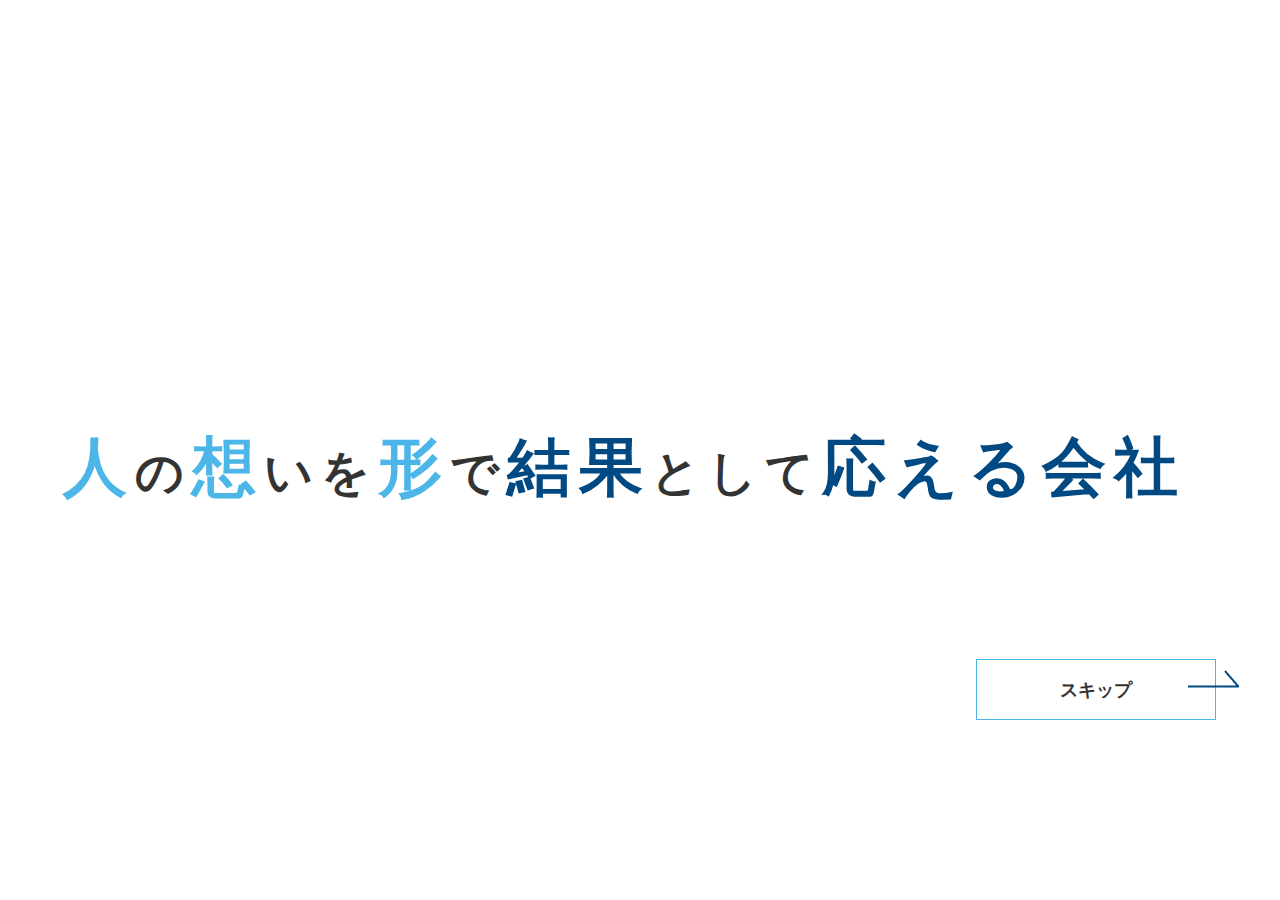
==== index.html @ 264db28e "先方修正要望分" ====
<!DOCTYPE html>
<html lang="ja">
<head>
    <meta charset="UTF-8">
    <meta name="viewport" content="width=device-width, initial-scale=1.0">
    <title>TOP</title>
    <!-- 共通css -->
    <link rel="stylesheet" href="/assets/css/common.css">
    <!-- 共通css / -->
    <!-- 固有css -->
    <link rel="stylesheet" href="/assets/css/index.css">
    <link rel="stylesheet" href="/assets/css/cutin.css">
    <!-- 固有css/ -->
    <!-- SVGファビコン -->
    <link rel="icon" href="/assets/img/common/logo.svg" type="image/svg+xml">
</head>
<body>
    <!-- cutin -->
    <div class="l-cutin">
        <video id="cutin" autoplay muted playsinline>
            <source src="/assets/video/cutin.mp4" type="video/mp4">
        </video>

        <div id="center-message">
            <span class="skyblue">人</span>の<span class="skyblue">想</span>いを<span class="skyblue">形</span>で<span class="blue">結果</span>として<span class="blue">応える会社</span>
        </div>
        <button id="skip-button" class="skip-button c-btn">スキップ</button>
    </div>

    <!-- header -->
    <header class="l-header">
        <div class="l-header__container">
            <a href="" class="logo">
                <i>
                    <img src="/assets/img/common/logo.svg" alt="">
                </i>
                <div class="text">
                    <div class="title">株式会社池田総合設備</div>
                    <div class="copy">人の想いを形で結果として応える会社</div>
                </div>
            </a>
            <nav class="l-header__nav">
                <ul class="l-header__menu">
                    <li claiss="l-header__list"><a href="/index.html" class="is-current">TOP</a></li>
                    <li claiss="l-header__list"><a href="/about.html">会社概要</a></li>
                    <li claiss="l-header__list"><a href="/archive.html">施工実績 / 物件案内</a></li>
                    <li claiss="l-header__list"><a href="/price.html">料金案内</a></li>
                    <li claiss="l-header__list"><a href="/business.html">事業内容</a></li>
                    <li claiss="l-header__list"><a href="/recruitment.html">採用情報</a></li>
                    <li claiss="l-header__list"><a href="/contact.html">お問い合わせ</a></li>
                </ul>
                <div class="l-header__sns">
                    <a href="">
                        <img src="/assets/img/common/LINE.png" alt="">
                    </a>
                    <a href="">
                        <img src="/assets/img/common/Instagram.png" alt="">
                    </a>
                    <a href="">
                        <img src="/assets/img/common/TikTok.png" alt="">
                    </a>
                </div>
            </nav>
        </div>
    </header>
    <!-- header / -->

    <!-- main内 各ページ固有ソース -->
    <main class="l-main" id="top">

        <!-- mv -->
        <section class="p-mv p-mv--top">
            <img class="p-mv__main" src="/assets/img/common/mv_top.png" alt="">
            <img class="p-mv__mark rellax" src="/assets/img/common/MARK2.png" alt="">

            <img class="p-mv__lines rellax-2" src="/assets/img/common/lines.png" alt="">
            <h1 class="p-mv__title">
                <span class="core">水</span>・<span class="core">空気</span>・<span class="core">住む</span>の<span class="kanji">未来</span>を<span class="kanji">創</span>る。<br>
                <span class="professional">プロフェッショナル</span>の<span class="kanji">力</span>で、<span class="kanji">社会</span>に<span class="kanji">貢献</span>を。
            </h1>
            
        </section>
        <!-- mv / -->

        <!--index -->
            <!--about -->
            <section class="about" id="about">
                <div class="c-inner about__inner">
                    <div class="p-index__about-title">
                        <div class="c-title">
                            <span class="c-slash"></span>
                            <div class="ja">会社概要</div>
                            <div class="en">About</div>
                        </div>
                    </div>
                    <div class="p-index__about-catch">
                        水・空気・住む
                    </div>
                    <div class="p-index__about-desc">
                        <p>
                            人が生きて行くうえで必要不可欠なライフラインとなる
                            「水・空気・住む」これらを、付加価値の高いサービスで
                            提供しプロフェッショナルの集団として
                            輝かしい未来を創造して社会貢献に務めます。
                        </p>
                    </div>
                    <img class="index__about-img" src="assets/img/top/top_about_img.jpeg" alt="">
                    <div class="p-index__about-btn">
                        <a href="/about.html" class="c-btn irenovation__btn">会社概要へ<span class="c-arrow"></span></a>
                    </div>
                </div>
            </section>

            <!--business -->
            <section class="business" id="business">
                <div class="c-inner business__inner">
                    <div class="business__container">
                        <div class="p-index__business-imgs">
                            <div class="block__title">機械設備工事部</div>
                            <div class="block__blue"></div>
                            <div class="block__skyblue"></div>
                            <img class="index__about-img index__about-img--construction" src="assets/img/common/business_construction.jpeg" alt="">
                            <img class="business__mark business__mark--left" src="assets/img/top/top_mark.png" alt="">

                            <div class="block__title block__title--property">不動産</div>
                            <div class="block__blue block__blue--property"></div>
                            <div class="block__skyblue block__skyblue--property"></div>
                            <img class="index__about-img index__about-img--property" src="assets/img/common/business_property.jpeg" alt="">
                            <img class="business__mark business__mark--center" src="assets/img/top/top_mark.png" alt="">

                            <div class="block__title block__title--renovation">リフォーム・リノベ工事</div>
                            <div class="block__blue block__blue--renovation"></div>
                            <div class="block__skyblue block__skyblue--renovation"></div>
                            <img class="index__about-img index__about-img--renovation" src="assets/img/common/business_renovation.jpeg" alt="">
                            <img class="business__mark business__mark--right" src="assets/img/top/top_mark.png" alt="">

                            <div class="index__about-message">一括管理体制</div>
                        </div>
                        <div class="p-index__business-content">
                            <div class="p-index__business-title">
                                <div class="c-title">
                                    <span class="c-slash"></span>
                                    <div class="ja">事業内容</div>
                                    <div class="en">Business</div>
                                </div>
                            </div>
                            <div class="p-index__business-desc">
                                <p>
                                    私たちは機械設備、住宅設備、リノベーション、不動産の専門家として、快適で持続可能なライフラインと生まれ変わる空間を提供しています。
                                    お客様のライフスタイルやニーズに応じた最適な空間を提案し、質の高いサービスを通じて、安心と満足をお届けします。
                                    発想と思考の多様性を活かして、価値を最大限に引き出し、社会に貢献することを使命とし、未来を共に築いていきます。
                                    あなたの理想を実現するために、私たちにお任せください。
                                </p>
                            </div>
                            <div class="p-index__business-btn">
                                <a href="/business.html" class="c-btn">事業内容へ<span class="c-arrow"></span></a>
                            </div>
                        </div>
                    </div>
                </div>
                <img class="mark-text" src="/assets/img/top/business.svg" alt="">
            </section>

            <!--achivements -->
            <section class="achivements" id="achivements">
                <div class="c-inner achivements__inner">
                        <div class="p-index__achivements-title">
                            <div class="c-title">
                                <span class="c-slash"></span>
                                <div class="ja">施工実績</div>
                                <div class="en">Achivements</div>
                            </div>
                        </div>

                        <div class="p-index__achivements-catch">
                            これまで入札物件から民間企業または物件のオーナー様、個人宅など幅広いお客様や元請企業様にご依頼をいただき、安心・安全・丁寧な施工で取り組み実績を積んできました。
                        </div>

                        <div class="p-index__achivements-list">
                            <div class="p-index__achivements-list-right">
                                <div class="p-index__achivements-category">機械設備工事</div>
                                <div class="p-index__achivements-desc">
                                    <p>
                                        当社の設備工事は、住宅やマンション、商業施設などに欠かせない水道、空調、換気、防災設備の工事を設計〜申請、施工までを一括管理で行い、確かな技術でご提供することをお約束します。
                                    </p>
                                </div>
                                <div class="p-index__achivements-btn">
                                    <a href="/archive.html" class="c-btn">実績一覧へ<span class="c-arrow"></span></a>
                                </div>
                            </div>
                            <div class="p-index__achivements-list-left">
                                <div class="block__skyblue"></div>
                                <div class="block__blue"></div>
                                <img class="index__achivements-img index__achivements-img--1" src="assets/img/top/top-achivements-construction-01.jpg" alt="">
                                <!-- <img class="index__achivements-img index__achivements-img--2" src="assets/img/common/toilet.jpg" alt=""> -->
                                <img class="index__achivements-img index__achivements-img--3" src="assets/img/top/top-achivements-construction-03.jpg" alt="">
                            </div>
                        </div>

                        <div class="p-index__achivements-list p-index__achivements-list--float-off">
                            <div class="p-index__achivements-list-right">
                                <div class="p-index__achivements-category">アイリノベ(i renovation)実績</div>
                                <div class="p-index__achivements-desc">
                                    <p>
                                        当社のリノベーションサービスは、水回りと空調につよみを持った観点から古い住宅や商業施設に新たな価値を与えます。
                                        お客様のライフスタイルに合わせたデザインを提案し、機能性と美しさを両立。最新の素材と技術で、快適で持続可能な住環境を実現し、理想の住まいを形にするお手伝いをします。
                                    </p>
                                </div>
                                <div class="p-index__achivements-btn">
                                    <a href="/archive.html" class="c-btn">実績一覧へ<span class="c-arrow"></span></a>
                                </div>
                            </div>
                            <div class="p-index__achivements-list-left">
                                <div class="block__skyblue block__skyblue--1"></div>
                                <div class="block__blue block__blue--1"></div>
                                <!-- <img class="index__achivements-img index__achivements-img--4" src="assets/img/common/toilet.jpg" alt=""> -->
                                <img class="index__achivements-img index__achivements-img--5" src="assets/img/top/top-achivements-renovation-02.jpg" alt="">
                                <img class="index__achivements-img index__achivements-img--6" src="assets/img/top/top-achivements-renovation-03.jpg" alt="">
                            </div>
                        </div>


                        <img class="mark" src="/assets/img/top/archive_MARK.png" alt="">
                        <img class="mark-text" src="/assets/img/top/We prove our work is reliable..svg" alt="">
                    </div>
            </section>

            <!--price -->
            <section class="price" id="price">
                <div class="c-inner price__inner">
                    <div class="p-index__price-title">
                        <div class="c-title">
                            <span class="c-slash"></span>
                            <div class="ja">料金案内</div>
                            <div class="en">Price</div>
                        </div>
                    </div>
                    <div class="p-index__price-catch">
                        TOTO・LIXIL・INAX・Panasonic・タカラスタンダード・クリナップなど各メーカーの商品取扱をしております。
                        メーカー加盟店や全国優良リフォーム会員加入。
                    </div>

                    <ul class="price__list">
                        <li>
                            <img class="p-index__price-img" src="/assets/img/top/S__124305416.jpg" alt="">
                        </li>
                        <li>
                            <img class="p-index__price-img" src="/assets/img/top/S__124305418.jpg" alt="">
                        </li>
                        <li>
                            <img class="p-index__price-img" src="assets/img/top/S__124305419.jpg" alt="">
                        </li>
                        <li>
                            <img class="p-index__price-img" src="assets/img/top/S__124305420.jpg" alt="">
                        </li>
                    </ul>

                    <div class="p-index__price-btn">
                        <a href="/price.html" class="c-btn">料金案内へ<span class="c-arrow"></span></a>
                    </div>

                    <img class="mark" src="/assets/img/top/price_mark.png" alt="">
                </div>
                
            </section>



        <!-- info -->
        <section class="infomation" id="infomation">
            <div class="c-inner infomation__inner">
                <div class="infomation__content c-anim-fade-in">
                    <div class="infomation__wrapper">
                        <div class="infomation__title">
                            <h2 class="c-title infomation__title-text">
                                <div class="ja">
                                    物件情報
                                </div>
                                <div class="en">
                                    Infomation
                                </div>
                            </h2>
                        </div>
                        <div class="infomation__desc">
                            <p>当社の物件情報は、地域やライフスタイルに応じた多彩な選択肢を提供します。新築やリノベーション物件を多数取り揃え、詳細情報や写真を通じて実際の生活をイメージできるよう配慮しています。安心して住まえる環境を整えた物件を揃え、お客様の理想の住まい探しをサポートします。お気軽にお問い合わせください。</p>
                        </div>
                    </div>
 

                    <img src="/assets/img/top/info_mark.png" alt="" class="mark">
                </div>

            </div>
            <a href="/archive.html" class="c-btn infomation__btn c-anim-fade-in">物件一覧へ</a>
            <div class="infomation__bg">
                <ul>
                    <li>
                        <img src="/assets/img/top/infobg.png" alt="">
                    </li>
                    <li>
                        <img src="/assets/img/top/infobg.png" alt="">
                    </li>
                    <li>
                        <img src="/assets/img/top/infobg.png" alt="">
                    </li>
                    <li>
                        <img src="/assets/img/top/infobg.png" alt="">
                    </li>
                    <li>
                        <img src="/assets/img/top/infobg.png" alt="">
                    </li>
                    <li>
                        <img src="/assets/img/top/infobg.png" alt="">
                    </li>
                    <li>
                        <img src="/assets/img/top/infobg.png" alt="">
                    </li>
                    <li>
                        <img src="/assets/img/top/infobg.png" alt="">
                    </li>
                </ul>
            </div>
        </section>
        <!-- info / -->
        
        <!--insta -->
        <section class="p-instagram p-lead-sec">
            <div class="c-inner c-anim-fade-in">
                <h1 class="c-title p-instagram__title">
                    <div class="ja">公式</div>
                    <div class="en">instagram</div>
                    <div class="icon">
                        <img src="/assets/img/common/Instagram.png" alt="">
                    </div>
                </h1>
                <div class="p-instagram__content p-lead-sec__content">
                    <p>
                        当社は事業ごとにインスタグラムでそれぞれの「今」を発信しています。<br>
                        お客様のご興味やニーズにあわせてぜひ一度チェックしてみてください。
                    </p>
                    <ul class="p-instagram__links">
                        <li class="p-instagram__item">
                            <a href="">
                                <div class="media">
                                    <img src="https://placehold.jp/300x240.png" alt="">
                                </div>
                                <div class="text">
                                    <h2>機械設備工部</h2>
                                </div>
                            </a>
                        </li>
                        <li class="p-instagram__item">
                            <a href="">
                                <div class="media">
                                    <img src="https://placehold.jp/300x240.png" alt="">
                                </div>
                                <div class="text">
                                    <h2>irenovation部</h2>
                                </div>
                            </a>
                        </li>
                        <li class="p-instagram__item">
                            <a href="">
                                <div class="media">
                                    <img src="https://placehold.jp/300x240.png" alt="">
                                </div>
                                <div class="text">
                                    <h2>不動産事業部</h2>
                                </div>
                            </a>
                        </li>
                    </ul>
                    <img class="p-instagram__check" src="/assets/img/common/insta_check!.svg" alt="check!">
                </div>
            </div>
            <img class="mark1 c-anim-fade-in" src="/assets/img/common/insta_MARK1.png" alt="">
            <img class="mark2 c-anim-fade-in" src="/assets/img/common/insta_MARK2.png" alt="">
        </section>
        <!--insta / -->

        <!--line -->
        <section class="p-line p-lead-sec">
            <div class="c-inner">
                <h1 class="c-title">
                    <div class="ja">公式</div>
                    <div class="en">line</div>
                    <div class="icon">
                        <img src="/assets/img/common/LINE.png" alt="">
                    </div>
                </h1>
                <div class="p-line__content p-lead-sec__content">
                    <p>
                        お役立ち情報や新規物件の情報をいち早くお届けいたします。<br>
                        右のボタンから追加をよろしくお願いします。
                        公式LINEからの問い合わせやお見積もりも可能です。
                    </p>
                    <div class="p-line__btns p-lead-sec__btns">
                        <a href="" class="c-btn">友達追加</a>
                    </div>
                </div>
            </div>
            <img src="/assets/img/common/lineBg.png" alt="" class="p-line__bg">
        </section>
        <!--line / -->

        <!--コンタクト -->
        <section class="p-contact p-lead-sec">
            <div class="c-inner">
                <h1 class="c-title">
                    <div class="ja">お問い合わせ</div>
                    <div class="en">contact</div>
                </h1>
                <div class="p-contact__content p-lead-sec__content">
                    <p>
                        私たちのサービスや製品についてのご質問やご相談がございましたら、<br>
                        電話またはフォームからお問い合わせください。<br>
                        迅速にご対応させていただきます。
                    </p>
                    <div class="p-contact__btns p-lead-sec__btns">
                        <a href="/contact.html" class="c-btn">お問い合わせへ</a>
                        <a href="" class="c-btn">今すぐ電話</a>
                    </div>
                </div>
            </div>
        </section>
        <!--コンタクト / -->

        <!-- リクルート -->
        <section class="p-recruit p-lead-sec">
            <div class="c-inner">
                <h1 class="c-title p-recruit__title">
                    <div class="ja">採用情報</div>
                    <div class="en">recruitment</div>
                </h1>
                <div class="p-recruit__content p-lead-sec__content">
                    <p>
                        弊社では一緒に働く仲間を募集しております。<br>
                        お電話、メールフォームどちらからでもお問い合わせ可能です。<br>
                        ご質問や、気になることがありましたらまずはお気軽にお問い合わせください！
                    </p>
                    <div class="p-recruit__btns p-lead-sec__btns">
                        <a href="/recruit.html" class="c-btn">採用情報へ</a>
                    </div>
                </div>
            </div>
        </section>
        <!-- リクルート / -->

        
    </main>
     <!-- main内 各ページ固有ソース / -->

    <!-- footer -->
    <footer class="l-footer">
        <div class="l-footer__container">
            <div class="l-footer__content">
                <div class="l-footer__text">
                    <a href="" class="logo">
                        <i>
                            <img src="/assets/img/common/logo.svg" alt="">
                        </i>
                        <div class="text">
                            <div class="title">株式会社池田総合設備</div>
                            <div class="copy">人の想いを形で結果として応える会社</div>
                        </div>
                    </a>
                    <div class="l-footer__sns">
                        <a href="">
                            <img src="/assets/img/common/LINE.png" alt="">
                        </a>
                        <a href="">
                            <img src="/assets/img/common/Instagram.png" alt="">
                        </a>
                    </div>
                    <div class="l-footer__info">
                        <p>TEL・FAX：<a href>078-224-0730</a></p>
                        <p>〒655-0852</a></p>
                        <p>兵庫県神戸市垂水区名谷497-5</p>
                    </div>
                </div>
                <div class="l-footer__menu">
                    <ul>
                        <li>
                            <a href="/index.html" class="main">TOP</a>
                        </li>
                        <li>
                            <a href="/index.html#about">会社概要</a>
                        </li>
                        <li>
                            <a href="/index.html#business">事業内容</a>
                        </li>
                        <li>
                            <a href="/index.html#achivements">施工実績</a>
                        </li>
                        <li>
                            <a href="/index.html#price">料金案内</a>
                        </li>
                        <li>
                            <a href="/index.html#infomation">物件情報</a>
                        </li>
                    </ul>
                    <ul>
                        <li>
                            <a href="/about.html" class="main">会社概要</a>
                        </li>
                        <li>
                            <a href="/about.html#greeting">代表挨拶</a>
                        </li>
                        <li>
                            <a href="/about.html#philosophy">理念</a>
                        </li>
                        <li>
                            <a href="/about.html#logo">ロゴの由来</a>
                        </li>
                        <li>
                            <a href="/about.html#company">会社概要</a>
                        </li>
                    </ul>
                    <ul>
                        <li>
                            <a href="/archive.html" class="main">施工実績/物件案内</a>
                        </li>
                        <li>
                            <a href="">ALL</a>
                        </li>
                        <li>
                            <a href="">機械設備工事</a>
                        </li>
                        <li>
                            <a href="">i renovation</a>
                        </li>
                        <li>
                            <a href="">不動産事業</a>
                        </li>
                    </ul>
                    <ul>
                        <li>
                            <a href="" class="main">料金案内</a>
                        </li>
                        <li>
                            <a href="/price.html#construction">機械設備工事</a>
                        </li>
                        <li>
                            <a href="/price.html#irenovation">i renovation</a>
                        </li>
                    </ul>
                    <ul>
                        <li>
                            <a href="" class="main">事業内容</a>
                        </li>
                        <li>
                            <a href="/business.html#construction-section">機械設備工事部</a>
                        </li>
                        <li>
                            <a href="/business.html#renovation-section">i renovation事業部</a>
                        </li>
                        <li>
                            <a href="/business.html#property-section">不動産事業部</a>
                        </li>
                    </ul>
                    <ul>
                        <li>
                            <a href="" class="main">採用情報</a>
                        </li>
                        <li>
                            <a href="/recruitment.html#recruitment">募集要項</a>
                        </li>
                    </ul>
                    <ul>
                        <li>
                            <a href="" class="main">お問い合わせ</a>
                        </li>
                        <li>
                            <a href="/contact.html#contact">お問合せフォーム</a>
                        </li>
                    </ul>
                </div>
            </div>
        </div>

        <div class="copyright">コピーライトコピーライト</div>
    </footer>
    <!-- footer / -->


    <!-- 共通JS -->
    <script src="/assets/js/_vendor/rellax.js"></script>
     <script src="/assets/js/common.js"></script>
    <!-- 共通JS -->


    <!-- 固有JS -->

    <script src="/assets/js/top/top.js"></script>
    <!-- 固有JS　/ -->
    
</body>
</html>
---- assets/css/common.css ----
@charset "UTF-8";
@import url("https://fonts.googleapis.com/css2?family=Kiwi+Maru&display=swap");
html,
body,
div,
span,
applet,
object,
iframe,
h1,
h2,
h3,
h4,
h5,
h6,
p,
blockquote,
pre,
a,
abbr,
acronym,
address,
big,
cite,
code,
del,
dfn,
em,
img,
ins,
kbd,
q,
s,
samp,
small,
strike,
strong,
sub,
sup,
tt,
var,
b,
u,
i,
center,
dl,
dt,
dd,
ol,
ul,
li,
fieldset,
form,
label,
legend,
table,
caption,
tbody,
tfoot,
thead,
tr,
th,
td,
article,
aside,
canvas,
details,
embed,
figure,
figcaption,
footer,
header,
hgroup,
menu,
nav,
output,
ruby,
section,
summary,
time,
mark,
audio,
video {
  margin: 0;
  padding: 0;
  border: 0;
  font-size: 100%;
  font: inherit;
  vertical-align: baseline;
}

article,
aside,
details,
figcaption,
figure,
footer,
header,
hgroup,
menu,
nav,
section {
  display: block;
}

body {
  line-height: 1;
}

ol,
ul {
  list-style: none;
}

blockquote,
q {
  quotes: none;
}

blockquote:before,
blockquote:after,
q:before,
q:after {
  content: "";
  content: none;
}

table {
  border-collapse: collapse;
  border-spacing: 0;
}

*,
*::before,
*::after {
  box-sizing: border-box;
  transition: all 0.3s;
  color: #333333;
}

p {
  line-height: 1.7;
}
@media only screen and (max-width: 820px) {
  p {
    font-size: 16px;
  }
}

a {
  text-decoration: none;
}
a:hover {
  opacity: 0.8;
}

body {
  font-family: "Noto Sans JP", メイリオ, Meiryo, "ＭＳ Ｐゴシック", "MS PGothic", sans-serif;
  letter-spacing: -0.03em;
  -webkit-text-size-adjust: 100%;
     -moz-text-size-adjust: 100%;
          text-size-adjust: 100%;
  overflow-x: hidden;
}
@media only screen and (max-width: 820px) {
  body {
    min-width: 0;
  }
}

img {
  vertical-align: bottom;
  max-width: 100%;
}
@media only screen and (max-width: 820px) {
  img {
    min-width: auto;
  }
}

.c-inner {
  width: 100%;
  position: relative;
  max-width: 1280px;
  margin-left: auto;
  margin-right: auto;
}
.c-inner--20 {
  padding-left: 20px;
  padding-right: 20px;
}
.c-inner--content {
  max-width: 1340px;
  padding-left: 20px;
  padding-right: 20px;
  margin-left: auto;
  margin-right: auto;
}
@media only screen and (max-width: 820px) {
  .c-inner--content {
    min-width: 0;
    width: 100%;
  }
}
.c-inner--mini {
  max-width: 1340px;
  padding-left: 20px;
  padding-right: 20px;
  margin-left: auto;
  margin-right: auto;
}
@media only screen and (max-width: 820px) {
  .c-inner--mini {
    width: 100%;
  }
}

.c-title {
  position: relative;
}
.c-title::after {
  content: "";
  position: absolute;
  height: 60px;
  border-right: 2px solid #4CB6E9;
  border-bottom: 2px solid #4CB6E9;
  transform: skew(-45deg);
  left: -20px;
  top: -40px;
}
.c-title .ja {
  font-size: 20px;
  margin-bottom: 5px;
}
.c-title .en {
  font-size: 32px;
  font-weight: bold;
}
.c-title .icon {
  position: absolute;
}
.c-title--recruit {
  margin-bottom: 65px;
}
.c-title--recruit .ja, .c-title--recruit .en {
  color: white;
}

.c-btn {
  width: 240px;
  padding: 17.5px;
  border: 1px solid #4CB6E9;
  display: block;
  text-align: center;
  position: relative;
  font-weight: bold;
  font-size: 110%;
  background: rgba(255, 255, 255, 0.7);
}
.c-btn::after {
  content: url("/assets/img/common/btn-arrow.png");
  position: absolute;
  top: 10px;
  right: -25px;
}

.c-title-secondary {
  text-align: center;
  margin: 20px 0;
  position: relative;
  margin-bottom: 150px;
}
.c-title-secondary .en {
  font-size: 42px;
  font-weight: bold;
  color: #4CB6E9;
  opacity: 45%;
}
.c-title-secondary .ja {
  position: absolute;
  top: 105%;
  left: 50%;
  transform: translate(-50%, -50%);
  font-size: 24px;
  color: #333;
}
.c-title-secondary .ja::after {
  content: "";
  position: absolute;
  left: 50%;
  bottom: -15px;
  transform: translateX(-50%);
  width: 50%;
  height: 2px;
  background-color: #004982;
}

.c-anim-fade-in {
  opacity: 0;
  transform: translateY(50px); /* 初期位置は下に設定 */
  transition: opacity 1s ease-in-out, transform 0.5s ease-in-out;
}
.c-anim-fade-in.is-visible {
  opacity: 1;
  transform: translateY(0); /* アニメーション後、元の位置に戻す */
}

.p-mv {
  height: 95vh;
  width: 100%;
  background-color: #004982;
  position: relative;
}
.p-mv__main {
  position: absolute;
  width: 100%;
  top: 50%;
  left: 50%;
  transform: translate(-50%, -50%);
}
.p-mv__mark {
  position: absolute;
  z-index: 5;
  right: 0;
  top: 5vw;
  width: 18vw;
}
.p-mv__title {
  position: absolute;
  left: 10%;
  bottom: 30%;
  font-size: 2.8vw;
  font-weight: bold;
  line-height: 1.5;
  z-index: 10;
}
.p-mv__title .core {
  font-size: 4.3vw;
  color: #4CB6E9;
}
.p-mv__title .professional {
  font-size: 4.3vw;
  color: #004982;
}
.p-mv__title .kanji {
  font-size: 3.6vw;
}
.p-mv__title .ja {
  font-size: 40px;
  color: #004982;
}
.p-mv__title .en {
  font-size: 120px;
  font-weight: bold;
  color: #4CB6E9;
  line-height: 1;
}
.p-mv__lines {
  width: 120%;
  position: absolute;
  z-index: 1;
  top: 50%;
  left: 0;
}
.p-mv--top .p-mv__title {
  padding: 15px;
  background: rgba(255, 255, 255, 0.8);
}
.p-mv--small {
  margin-top: 100px;
  height: 400px;
  background-image: url("/assets/img/common/mv_top.png");
  background-position: center;
  background-repeat: no-repeat;
  background-size: cover;
}
.p-mv--small .p-mv__title .ja {
  font-size: 40px;
  color: #004982;
}
.p-mv--small .p-mv__title .en {
  font-size: 120px;
  font-weight: bold;
  color: #4CB6E9;
  line-height: 1;
}

.p-lead-sec {
  padding: 65px 50px;
}
.p-lead-sec__content {
  display: flex;
  gap: 40px;
  justify-content: space-between;
  align-items: end;
}

.p-recruit {
  background-image: url("/assets/img/common/secRecBg.png");
  position: relative;
  background-position: center;
  background-repeat: no-repeat;
  background-size: cover;
}
.p-recruit::after {
  content: "";
  width: 100%;
  height: 100%;
  background: rgba(0, 0, 0, 0.5);
  position: absolute;
  top: 0;
  left: 0;
}
.p-recruit__title {
  color: #fff;
  position: relative;
  z-index: 1;
  margin-bottom: 40px;
}
.p-recruit__title::after {
  background-color: #fff;
}
.p-recruit__title .ja {
  color: #fff;
}
.p-recruit__title .en {
  color: #fff;
}
.p-recruit__content {
  position: relative;
  z-index: 1;
}
.p-recruit__content p {
  color: white;
}
.p-recruit__content .c-btn {
  color: #004982;
  background: rgba(255, 255, 255, 0.5);
}

.p-instagram {
  margin-bottom: 180px;
  overflow-x: hidden;
  position: relative;
}
.p-instagram__title {
  margin-bottom: 20px;
}
.p-instagram p {
  margin-bottom: 40px;
}
.p-instagram .icon {
  top: 5px;
  left: 180px;
}
.p-instagram__content {
  display: block;
  position: relative;
  z-index: 1;
}
.p-instagram__check {
  position: absolute;
  top: -40px;
  right: 180px;
}
.p-instagram__links {
  display: flex;
  justify-content: space-between;
  gap: 50px;
  position: relative;
  z-index: 88;
}
.p-instagram__item {
  width: calc((100% - 100px) / 3);
}
.p-instagram__item a .media {
  width: 100%;
  margin-bottom: 20px;
}
.p-instagram__item a .media > img {
  width: 100%;
}
.p-instagram__item a .text {
  font-size: 24px;
  position: relative;
  width: 100%;
  border-bottom: 1px solid #4CB6E9;
  padding: 5px;
}
.p-instagram__item a .text::after {
  content: url("/assets/img/common/btn-arrow.png");
  position: absolute;
  top: -2px;
  right: 5px;
}
.p-instagram .mark1 {
  position: absolute;
  bottom: 60px;
  right: -180px;
  width: 470px;
  z-index: -1;
}
.p-instagram .mark2 {
  position: absolute;
  top: 0;
  left: -220px;
  width: 830px;
  z-index: -1;
}

.p-line {
  position: relative;
}
.p-line .c-title {
  margin-bottom: 60px;
}
.p-line .icon {
  top: 5px;
  left: 70px;
}
.p-line__bg {
  position: absolute;
  width: 100%;
  top: 50%;
  left: 50%;
  transform: translate(-50%, -50%);
  z-index: -1;
}

.p-contact {
  position: relative;
}
.p-contact .contact-line {
  position: absolute;
  width: 100%;
  top: -70%;
  left: 0%;
  rotate: 5deg;
}
.p-contact__btns {
  display: flex;
  gap: 40px;
}
.p-contact__content {
  margin-top: 40px;
}

.l-header {
  width: 100%;
  height: 100px;
  background-color: #ffffff;
  position: fixed;
  top: 0;
  left: 0;
  z-index: 9999;
}
.l-header__container {
  display: flex;
  justify-content: space-between;
  align-items: center;
  padding: 10px 20px;
}
.l-header__container .logo {
  display: flex;
  justify-content: center;
  gap: 10px;
  align-items: center;
}
.l-header__container .logo .text .title {
  color: #004982;
  font-size: 24px;
  margin-bottom: 5px;
}
.l-header__container .logo .text .copy {
  font-size: 15px;
  color: #4CB6E9;
}
.l-header__nav {
  display: flex;
  align-items: center;
  gap: 15px;
}
.l-header__menu {
  display: flex;
  gap: 10px;
  align-items: center;
  font-size: 19px;
}
.l-header__menu a {
  position: relative;
  padding: 5px;
}
.l-header__menu a:after {
  content: "";
  position: absolute;
  bottom: 0;
  left: 0;
  width: 0;
  height: 2px; /* 下線の太さ */
  background-color: #4CB6E9; /* 下線の色 */
  transition: width 0.3s ease;
}
.l-header__menu a.is-current {
  color: #004982;
}
.l-header__menu a:hover::after {
  width: 100%; /* ホバー時に下線が左から右に広がる */
}
.l-header__sns {
  display: flex;
  gap: 15px;
}
.l-header__sns a {
  display: block;
  width: 30px;
}

.l-container {
  width: 100%;
  position: relative;
}
@media only screen and (max-width: 820px) {
  .l-container {
    min-width: 0;
    overflow-x: hidden;
    overflow-y: hidden;
  }
}

.l-footer {
  width: 100%;
  background-color: #F3F3F3;
}
.l-footer__container {
  padding: 20px;
}
.l-footer__content {
  display: flex;
  justify-content: space-between;
  align-items: start;
  gap: 15px;
}
.l-footer__text .logo {
  display: flex;
  justify-content: center;
  gap: 10px;
  align-items: center;
}
.l-footer__text .logo .text .title {
  color: #004982;
  font-size: 24px;
  margin-bottom: 5px;
}
.l-footer__text .logo .text .copy {
  font-size: 12px;
  color: #4CB6E9;
}
.l-footer__menu {
  display: flex;
  gap: 40px;
}
.l-footer__menu ul li {
  margin-bottom: 20px;
}
.l-footer__menu ul li > a {
  font-size: 14px;
}
.l-footer__menu ul li > a.main {
  font-size: 18px;
}
.l-footer__sns {
  display: flex;
  gap: 15px;
  margin-bottom: 20px;
  margin-top: 80px;
}
.l-footer__non-margin-top {
  margin-top: 0px;
}
.l-footer .copyright {
  font-size: 12px;
  text-align: center;
  padding: 20px;
}

.u-ta_c {
  text-align: center !important;
}

.u-ta_l {
  text-align: left !important;
}

.u-ta_r {
  text-align: right !important;
}

.u-alpha {
  -ms-filter: "alpha(opacity=100)";
  filter: alpha(opacity=100);
  opacity: 1;
  transition: 0.4s opacity ease;
}

.u-alpha:hover {
  -ms-filter: "alpha( opacity=70 )";
  filter: alpha(opacity=70);
  opacity: 0.7;
}

.u-clearfix:before,
.u-clearfix:after {
  content: " ";
  display: table;
}

.u-clearfix:after {
  clear: both;
}

.u-visible_xs,
.u-visible_lg {
  display: none !important;
}

.u-visible_xs_block,
.u-visible_xs_inline,
.u-visible_xs_inline-block,
.u-visible_lg_block,
.u-visible_lg_inline,
.u-visible_lg_inline-block {
  display: none !important;
}

@media only screen and (max-width: 820px) {
  .u-visible_xs {
    display: block !important;
  }
  table.u-visible_xs {
    display: table !important;
  }
  tr.u-visible_xs {
    display: table-row !important;
  }
  th.u-visible_xs,
  td.u-visible_xs {
    display: table-cell !important;
  }
}
@media only screen and (max-width: 820px) {
  .u-visible_xs_block {
    display: block !important;
  }
}
@media only screen and (max-width: 820px) {
  .u-visible_xs_inline {
    display: inline !important;
  }
}
@media only screen and (max-width: 820px) {
  .u-visible_xs_inline-block {
    display: inline-block !important;
  }
}
@media only screen and (max-width: 1319px) {
  .u-visible_lg {
    display: block !important;
  }
  table.u-visible_lg {
    display: table !important;
  }
  tr.u-visible_lg {
    display: table-row !important;
  }
  th.u-visible_lg,
  td.u-visible_lg {
    display: table-cell !important;
  }
}
@media only screen and (max-width: 1319px) {
  .u-visible_lg_block {
    display: block !important;
  }
}
@media only screen and (max-width: 1319px) {
  .u-visible_lg_inline {
    display: inline !important;
  }
}
@media only screen and (max-width: 1319px) {
  .u-visible_lg_inline-block {
    display: inline-block !important;
  }
}
@media only screen and (max-width: 820px) {
  .u-hidden_xs {
    display: none !important;
  }
}
@media only screen and (max-width: 1319px) {
  .u-hidden_lg {
    display: none !important;
  }
}
.u-noEvent {
  pointer-events: none;
}

.u-fw_normal {
  font-weight: normal !important;
}

.u-fw_bold {
  font-weight: bold !important;
}

.u-fs_normal {
  font-style: normal !important;
}

.u-fs_italic {
  font-style: italic !important;
}

.u-m_auto {
  margin-left: auto !important;
  margin-right: auto !important;
}

.u-m_00 {
  margin: 0 !important;
}

.u-m_05 {
  margin: 5px !important;
}

.u-m_10 {
  margin: 10px !important;
}

.u-m_15 {
  margin: 15px !important;
}

.u-m_20 {
  margin: 20px !important;
}

.u-m_25 {
  margin: 25px !important;
}

.u-m_30 {
  margin: 30px !important;
}

.u-m_35 {
  margin: 35px !important;
}

.u-m_40 {
  margin: 40px !important;
}

.u-m_45 {
  margin: 45px !important;
}

.u-m_50 {
  margin: 50px !important;
}

.u-mt_00 {
  margin-top: 0 !important;
}

.u-mt_05 {
  margin-top: 5px !important;
}

.u-mt_10 {
  margin-top: 10px !important;
}

.u-mt_15 {
  margin-top: 15px !important;
}

.u-mt_20 {
  margin-top: 20px !important;
}

.u-mt_25 {
  margin-top: 25px !important;
}

.u-mt_30 {
  margin-top: 30px !important;
}

.u-mt_35 {
  margin-top: 35px !important;
}

.u-mt_40 {
  margin-top: 40px !important;
}

.u-mt_45 {
  margin-top: 45px !important;
}

.u-mt_50 {
  margin-top: 50px !important;
}

.u-mb_00 {
  margin-bottom: 0 !important;
}

.u-mb_05 {
  margin-bottom: 5px !important;
}

.u-mb_10 {
  margin-bottom: 10px !important;
}

.u-mb_15 {
  margin-bottom: 15px !important;
}

.u-mb_20 {
  margin-bottom: 20px !important;
}

.u-mb_25 {
  margin-bottom: 25px !important;
}

.u-mb_30 {
  margin-bottom: 30px !important;
}

.u-mb_35 {
  margin-bottom: 35px !important;
}

.u-mb_40 {
  margin-bottom: 40px !important;
}

.u-mb_45 {
  margin-bottom: 45px !important;
}

.u-mb_50 {
  margin-bottom: 50px !important;
}

.u-ml_00 {
  margin-left: 0 !important;
}

.u-ml_05 {
  margin-left: 5px !important;
}

.u-ml_10 {
  margin-left: 10px !important;
}

.u-ml_15 {
  margin-left: 15px !important;
}

.u-ml_20 {
  margin-left: 20px !important;
}

.u-ml_25 {
  margin-left: 25px !important;
}

.u-ml_30 {
  margin-left: 30px !important;
}

.u-ml_35 {
  margin-left: 35px !important;
}

.u-ml_40 {
  margin-left: 40px !important;
}

.u-ml_45 {
  margin-left: 45px !important;
}

.u-ml_50 {
  margin-left: 50px !important;
}

.u-mr_00 {
  margin-right: 0 !important;
}

.u-mr_05 {
  margin-right: 5px !important;
}

.u-mr_10 {
  margin-right: 10px !important;
}

.u-mr_15 {
  margin-right: 15px !important;
}

.u-mr_20 {
  margin-right: 20px !important;
}

.u-mr_25 {
  margin-right: 25px !important;
}

.u-mr_30 {
  margin-right: 30px !important;
}

.u-mr_35 {
  margin-right: 35px !important;
}

.u-mr_40 {
  margin-right: 40px !important;
}

.u-mr_45 {
  margin-right: 45px !important;
}

.u-mr_50 {
  margin-right: 50px !important;
}

.u-mb_lv01 {
  margin-bottom: 10px;
}
@media only screen and (max-width: 820px) {
  .u-mb_lv01 {
    margin-bottom: 5px;
  }
}

.u-mb_lv02 {
  margin-bottom: 20px;
}
@media only screen and (max-width: 820px) {
  .u-mb_lv02 {
    margin-bottom: 10px;
  }
}

.u-mb_lv03 {
  margin-bottom: 30px;
}
@media only screen and (max-width: 820px) {
  .u-mb_lv03 {
    margin-bottom: 15px;
  }
}

.u-mb_lv04 {
  margin-bottom: 40px;
}
@media only screen and (max-width: 820px) {
  .u-mb_lv04 {
    margin-bottom: 20px;
  }
}

.u-mb_lv05 {
  margin-bottom: 50px;
}
@media only screen and (max-width: 820px) {
  .u-mb_lv05 {
    margin-bottom: 25px;
  }
}

.u-mb_lv06 {
  margin-bottom: 60px;
}
@media only screen and (max-width: 820px) {
  .u-mb_lv06 {
    margin-bottom: 30px;
  }
}

.u-mb_lv07 {
  margin-bottom: 70px;
}
@media only screen and (max-width: 820px) {
  .u-mb_lv07 {
    margin-bottom: 35px;
  }
}

.u-mb_lv08 {
  margin-bottom: 80px;
}
@media only screen and (max-width: 820px) {
  .u-mb_lv08 {
    margin-bottom: 40px;
  }
}

.u-mb_lv09 {
  margin-bottom: 90px;
}
@media only screen and (max-width: 820px) {
  .u-mb_lv09 {
    margin-bottom: 45px;
  }
}

.u-mb_lv10 {
  margin-bottom: 100px;
}
@media only screen and (max-width: 820px) {
  .u-mb_lv10 {
    margin-bottom: 50px;
  }
}

.u-p_00 {
  padding: 0 !important;
}

.u-p_05 {
  padding: 5px !important;
}

.u-p_10 {
  padding: 10px !important;
}

.u-p_15 {
  padding: 15px !important;
}

.u-p_20 {
  padding: 20px !important;
}

.u-p_25 {
  padding: 25px !important;
}

.u-p_30 {
  padding: 30px !important;
}

.u-p_35 {
  padding: 35px !important;
}

.u-p_40 {
  padding: 40px !important;
}

.u-p_45 {
  padding: 45px !important;
}

.u-p_50 {
  padding: 50px !important;
}

.u-pt_00 {
  padding-top: 0 !important;
}

.u-pt_05 {
  padding-top: 5px !important;
}

.u-pt_10 {
  padding-top: 10px !important;
}

.u-pt_15 {
  padding-top: 15px !important;
}

.u-pt_20 {
  padding-top: 20px !important;
}

.u-pt_25 {
  padding-top: 25px !important;
}

.u-pt_30 {
  padding-top: 30px !important;
}

.u-pt_35 {
  padding-top: 35px !important;
}

.u-pt_40 {
  padding-top: 40px !important;
}

.u-pt_45 {
  padding-top: 45px !important;
}

.u-pt_50 {
  padding-top: 50px !important;
}

.u-pb_00 {
  padding-bottom: 0 !important;
}

.u-pb_05 {
  padding-bottom: 5px !important;
}

.u-pb_10 {
  padding-bottom: 10px !important;
}

.u-pb_15 {
  padding-bottom: 15px !important;
}

.u-pb_20 {
  padding-bottom: 20px !important;
}

.u-pb_25 {
  padding-bottom: 25px !important;
}

.u-pb_30 {
  padding-bottom: 30px !important;
}

.u-pb_35 {
  padding-bottom: 35px !important;
}

.u-pb_40 {
  padding-bottom: 40px !important;
}

.u-pb_45 {
  padding-bottom: 45px !important;
}

.u-pb_50 {
  padding-bottom: 50px !important;
}

.u-pl_00 {
  padding-left: 0 !important;
}

.u-pl_05 {
  padding-left: 5px !important;
}

.u-pl_10 {
  padding-left: 10px !important;
}

.u-pl_15 {
  padding-left: 15px !important;
}

.u-pl_20 {
  padding-left: 20px !important;
}

.u-pl_25 {
  padding-left: 25px !important;
}

.u-pl_30 {
  padding-left: 30px !important;
}

.u-pl_35 {
  padding-left: 35px !important;
}

.u-pl_40 {
  padding-left: 40px !important;
}

.u-pl_45 {
  padding-left: 45px !important;
}

.u-pl_50 {
  padding-left: 50px !important;
}

.u-pr_00 {
  padding-right: 0 !important;
}

.u-pr_05 {
  padding-right: 5px !important;
}

.u-pr_10 {
  padding-right: 10px !important;
}

.u-pr_15 {
  padding-right: 15px !important;
}

.u-pr_20 {
  padding-right: 20px !important;
}

.u-pr_25 {
  padding-right: 25px !important;
}

.u-pr_30 {
  padding-right: 30px !important;
}

.u-pr_35 {
  padding-right: 35px !important;
}

.u-pr_40 {
  padding-right: 40px !important;
}

.u-pr_45 {
  padding-right: 45px !important;
}

.u-pr_50 {
  padding-right: 50px !important;
}

.u-position_relative {
  position: relative !important;
}

.u-position_abs {
  position: absolute !important;
}

.u-position_fixed {
  position: fixed !important;
}

.u-position_static {
  position: static !important;
}

.u-vertical_mid {
  vertical-align: middle !important;
}

.u-vertical_bottom {
  vertical-align: bottom !important;
}

.u-vertical_base {
  vertical-align: baseline !important;
}

.u-vertical_sup {
  vertical-align: super !important;
}

.u-vertical_sub {
  vertical-align: sub !important;
}

.u-vertical_tb {
  vertical-align: text-bottom !important;
}

.u-vertical_tt {
  vertical-align: text-top !important;
}/*# sourceMappingURL=common.css.map */
---- assets/css/index.css ----
#top {
  overflow-x: hidden;
}
#top .about {
  margin-bottom: 250px;
  padding-top: 1px;
}
#top .about .about__inner {
  padding: 0 100px;
  position: relative;
}
#top .about .about__inner .p-index__about-title {
  margin-top: 250px;
}
#top .about .about__inner .p-index__about-catch {
  margin-top: 50px;
  font-weight: bold;
  font-size: 40px;
}
#top .about .about__inner .p-index__about-desc {
  margin-top: 50px;
  font-size: 28px;
  width: 70%;
  background: rgba(255, 255, 255, 0.7);
  padding: 10px;
}
#top .about .about__inner .index__about-img {
  position: absolute;
  width: 90%;
  height: 500px;
  top: 5%;
  right: -30%;
  z-index: -1;
  -o-object-fit: cover;
     object-fit: cover;
  opacity: 0.8;
  padding: 30px;
}
#top .about .about__inner .p-index__about-btn {
  float: right;
}
#top .business {
  padding-top: 150px;
  position: relative;
}
#top .business__container {
  display: flex;
  margin-left: auto;
  margin-right: auto;
}
#top .business .business__inner {
  padding: 0 100px;
}
#top .business .business__inner .p-index__business-imgs {
  width: 850px;
  height: 500px;
  position: relative;
  z-index: -1;
}
#top .business .business__inner .p-index__business-imgs .block__title {
  z-index: 3;
  position: absolute;
  font-size: 19px;
  left: 42%;
  top: -10px;
  color: #ffffff;
}
#top .business .business__inner .p-index__business-imgs .block__title--property {
  top: 459px;
  left: -5%;
}
#top .business .business__inner .p-index__business-imgs .block__title--renovation {
  top: 459px;
  left: 62%;
}
#top .business .business__inner .p-index__business-imgs .block__blue {
  text-align: center;
  background-color: #004982;
  width: 27%;
  height: 50px;
  position: absolute;
  z-index: 2;
  left: 40%;
  top: -25px;
  transform: skew(-30deg);
}
#top .business .business__inner .p-index__business-imgs .block__blue--property {
  left: -8%;
  top: 445px;
}
#top .business .business__inner .p-index__business-imgs .block__blue--renovation {
  left: 60%;
  top: 445px;
  width: 34%;
}
#top .business .business__inner .p-index__business-imgs .block__skyblue {
  position: absolute;
  background-color: #4CB6E9;
  width: 27%;
  height: 50px;
  z-index: 1;
  left: 37%;
  top: -15px;
  transform: skew(-30deg);
}
#top .business .business__inner .p-index__business-imgs .block__skyblue--property {
  left: -11%;
  top: 456px;
}
#top .business .business__inner .p-index__business-imgs .block__skyblue--renovation {
  left: 57%;
  top: 456px;
  width: 34%;
}
#top .business .business__inner .p-index__business-imgs .index__about-img {
  width: 200px;
  height: 200px;
  -o-object-fit: cover;
     object-fit: cover;
  border-radius: 50%;
  position: absolute;
}
#top .business .business__inner .p-index__business-imgs .index__about-img--construction {
  left: 20%;
}
#top .business .business__inner .p-index__business-imgs .index__about-img--property {
  left: -4.8%;
  top: 300px;
}
#top .business .business__inner .p-index__business-imgs .index__about-img--renovation {
  left: 44.7%;
  top: 300px;
}
#top .business .business__inner .p-index__business-imgs .index__about-message {
  position: absolute;
  font-size: 18px;
  top: 285px;
  left: 27.5%;
}
#top .business .business__inner .p-index__business-imgs .business__mark {
  position: absolute;
  width: 15%;
  z-index: 100;
}
#top .business .business__inner .p-index__business-imgs .business__mark--left {
  top: 31.5%;
  left: 12%;
  transform: rotate(33deg);
}
#top .business .business__inner .p-index__business-imgs .business__mark--center {
  top: 65%;
  left: 27.6%;
  transform: rotate(90deg);
}
#top .business .business__inner .p-index__business-imgs .business__mark--right {
  top: 31.5%;
  left: 42.5%;
  transform: rotate(-33deg);
}
#top .business .business__inner .p-index__business-content {
  width: 500px;
}
#top .business .business__inner .p-index__business-content .p-index__business-desc {
  margin-top: 30px;
  font-size: 20px;
  letter-spacing: 1px;
}
#top .business .business__inner .p-index__business-content .p-index__business-btn {
  margin-top: 50px;
  float: right;
}
#top .business .business__inner .mark-text {
  position: absolute;
  top: 100px;
  left: 50%;
  transform: translate(-50%, 0%);
  z-index: -2;
}
#top .achivements {
  padding-top: 150px;
  position: relative;
  margin-bottom: 150px;
}
#top .achivements .achivements__inner {
  padding: 0 100px;
}
#top .achivements .achivements__inner .p-index__achivements-catch {
  margin-top: 40px;
  width: 100%;
  font-size: 30px;
  letter-spacing: 1.5px;
}
#top .achivements .achivements__inner .p-index__achivements-list {
  width: 100%;
  margin-top: 50px;
  height: 550px;
}
#top .achivements .achivements__inner .p-index__achivements-list--float-off {
  clear: both;
}
#top .achivements .achivements__inner .p-index__achivements-list .p-index__achivements-list-right {
  width: 47%;
  float: right;
  padding-top: 60px;
}
#top .achivements .achivements__inner .p-index__achivements-list .p-index__achivements-list-right .p-index__achivements-category {
  font-size: 32px;
  border-bottom: 1px solid #004982;
  padding-bottom: 20px;
  margin-bottom: 20px;
}
#top .achivements .achivements__inner .p-index__achivements-list .p-index__achivements-list-right .p-index__achivements-desc {
  font-size: 20px;
  letter-spacing: 1px;
}
#top .achivements .achivements__inner .p-index__achivements-list .p-index__achivements-list-right .p-index__achivements-btn {
  margin-top: 60px;
  float: right;
}
#top .achivements .achivements__inner .p-index__achivements-list .p-index__achivements-list-left {
  width: 47%;
  position: relative;
}
#top .achivements .achivements__inner .p-index__achivements-list .p-index__achivements-list-left .block__skyblue {
  position: absolute;
  width: 180px;
  height: 180px;
  background-color: #4CB6E9;
}
#top .achivements .achivements__inner .p-index__achivements-list .p-index__achivements-list-left .block__skyblue--1 {
  width: 360px;
  height: 220px;
  right: 0;
}
#top .achivements .achivements__inner .p-index__achivements-list .p-index__achivements-list-left .block__blue {
  position: absolute;
  right: 0;
  top: 260px;
  width: 200px;
  height: 200px;
  background-color: #004982;
}
#top .achivements .achivements__inner .p-index__achivements-list .p-index__achivements-list-left .block__blue--1 {
  left: 0;
  height: 320px;
  top: 200px;
}
#top .achivements .achivements__inner .p-index__achivements-list .p-index__achivements-list-left .index__achivements-img {
  -o-object-fit: cover;
     object-fit: cover;
  position: absolute;
}
#top .achivements .achivements__inner .p-index__achivements-list .p-index__achivements-list-left .index__achivements-img--1 {
  width: 230px;
  height: 230px;
  z-index: 3;
  top: 10px;
  right: 3%;
}
#top .achivements .achivements__inner .p-index__achivements-list .p-index__achivements-list-left .index__achivements-img--3 {
  width: 380px;
  height: 350px;
  z-index: 1;
  left: -5%;
  top: 140px;
}
#top .achivements .achivements__inner .p-index__achivements-list .p-index__achivements-list-left .index__achivements-img--5 {
  width: 430px;
  height: 280px;
  left: 20%;
  top: 260px;
  z-index: 2;
}
#top .achivements .achivements__inner .p-index__achivements-list .p-index__achivements-list-left .index__achivements-img--6 {
  width: 450px;
  height: 250px;
  left: -10%;
  top: 40px;
  z-index: 1;
}
#top .achivements .achivements__inner .mark {
  position: absolute;
  top: 50%;
  left: 50%;
  transform: translate(-50%, -50%);
  z-index: -2;
}
#top .achivements .achivements__inner .mark-text {
  position: absolute;
  top: 50%;
  left: 50%;
  transform: translate(-50%, -50%);
  z-index: -1;
}
#top .price {
  padding-top: 1px;
  margin-bottom: 100px;
}
#top .price .price__inner {
  padding: 0 100px;
  position: relative;
}
#top .price .price__inner .p-index__price-title {
  margin-top: 150px;
}
#top .price .price__inner .p-index__price-catch {
  margin-top: 40px;
  width: 100%;
  font-size: 30px;
  letter-spacing: 1.5px;
}
#top .price .price__inner .price__list {
  width: 100%;
  margin-top: 40px;
  text-align: center;
  display: flex;
  flex-wrap: wrap;
  justify-content: space-between;
  gap: 30px;
}
#top .price .price__inner .price__list li {
  width: calc(50% - 15px);
  overflow: hidden;
}
#top .price .price__inner .price__list li .p-index__price-img {
  width: 100%;
  aspect-ratio: 1/1;
  -o-object-fit: cover;
     object-fit: cover;
}
#top .price .price__inner .p-index__price-btn {
  margin-top: 30px;
  display: flex;
  justify-content: center;
}
#top .price .mark {
  position: absolute;
  z-index: -10;
  top: 20%;
  right: 1%;
}
#top .infomation {
  position: relative;
  width: 100%;
  padding: 40px 20px 30px 20px;
  margin-bottom: 180px;
}
#top .infomation__inner {
  position: relative;
  z-index: 4;
}
#top .infomation__content {
  background: rgba(255, 255, 255, 0.7);
  padding: 40px 20px 20px 20px;
  margin-bottom: 30px;
}
#top .infomation__wrapper {
  display: flex;
  gap: 20px;
  position: relative;
  align-items: center;
  margin-bottom: 40px;
}
#top .infomation__title {
  width: 50%;
  text-align: center;
}
#top .infomation__title-text {
  display: inline-block;
}
#top .infomation__title-text .en {
  color: #004982;
}
#top .infomation__title-text .ja {
  color: #004982;
}
#top .infomation__desc {
  width: 50%;
}
#top .infomation__bg {
  overflow: hidden;
  position: absolute;
  top: 0;
  left: 0;
  height: 100%;
  width: 100%;
}
#top .infomation__bg ul {
  animation: marquee-right 180s linear infinite;
  display: flex;
  margin: 0;
  align-items: center;
  padding: 0;
  height: 100%;
  width: -moz-max-content;
  width: max-content;
}
#top .infomation__bg ul li {
  width: 100%;
  height: 100%;
}
#top .infomation__bg ul li img {
  display: block;
  width: 100%;
  height: 100%;
}
@keyframes marquee-right {
  from {
    transform: translateX(0%);
  }
  to {
    transform: translateX(-50%);
  }
}
#top .infomation__bg::before {
  content: "";
  position: absolute;
  top: 0;
  left: 0;
  width: 100%;
  height: 100%;
  background: rgba(0, 0, 0, 0.2);
}
#top .infomation__btn {
  margin-left: auto;
  margin-right: auto;
  position: relative;
  z-index: 9;
  background: rgba(255, 255, 255, 0.9);
  display: block;
}/*# sourceMappingURL=index.css.map */
---- assets/css/cutin.css ----
@charset "UTF-8";
.l-cutin {
  position: fixed;
  top: 0;
  left: 0;
  width: 100%;
  height: 100%;
  z-index: 10000; /* コンテンツの上に表示 */
  background: white; /* 初期は白背景 */
  opacity: 0; /* 初期透明度 */
  transition: opacity 2s ease-in; /* フェードインアニメーション */
  transition: opacity 2s ease-out; /* フェードアウトのトランジション */
}
.l-cutin #cutin {
  width: 100%;
  height: 100%;
  -o-object-fit: cover;
     object-fit: cover;
}
.l-cutin #center-message {
  position: absolute;
  top: 45%;
  right: 0;
  font-size: 3rem;
  font-weight: bold;
  text-align: left;
  z-index: 10001;
  margin-right: 5%;
  background: rgba(255, 255, 255, 0.6);
  padding: 30px;
  letter-spacing: 0.5rem;
}
.l-cutin #center-message .skyblue {
  color: #4CB6E9;
  font-size: 4rem;
}
.l-cutin #center-message .blue {
  color: #004982;
  font-size: 4rem;
}
.l-cutin .skip-button {
  position: absolute;
  bottom: 20%;
  right: 0;
  margin-right: 5%;
  z-index: 10002;
  cursor: pointer;
}
.l-cutin .skip-button:hover {
  background: white;
}

.l-cutin.show {
  opacity: 1; /* 表示状態 */
}

#top {
  display: none; /* 初期は非表示 */
}

/* ヘッダー */
/* フッター */
.l-header,
.l-footer {
  display: none; /* 初期状態で非表示 */
  opacity: 0; /* フェードイン前の透明状態 */
  transition: opacity 1s ease-in; /* フェードイン用 */
}/*# sourceMappingURL=cutin.css.map */
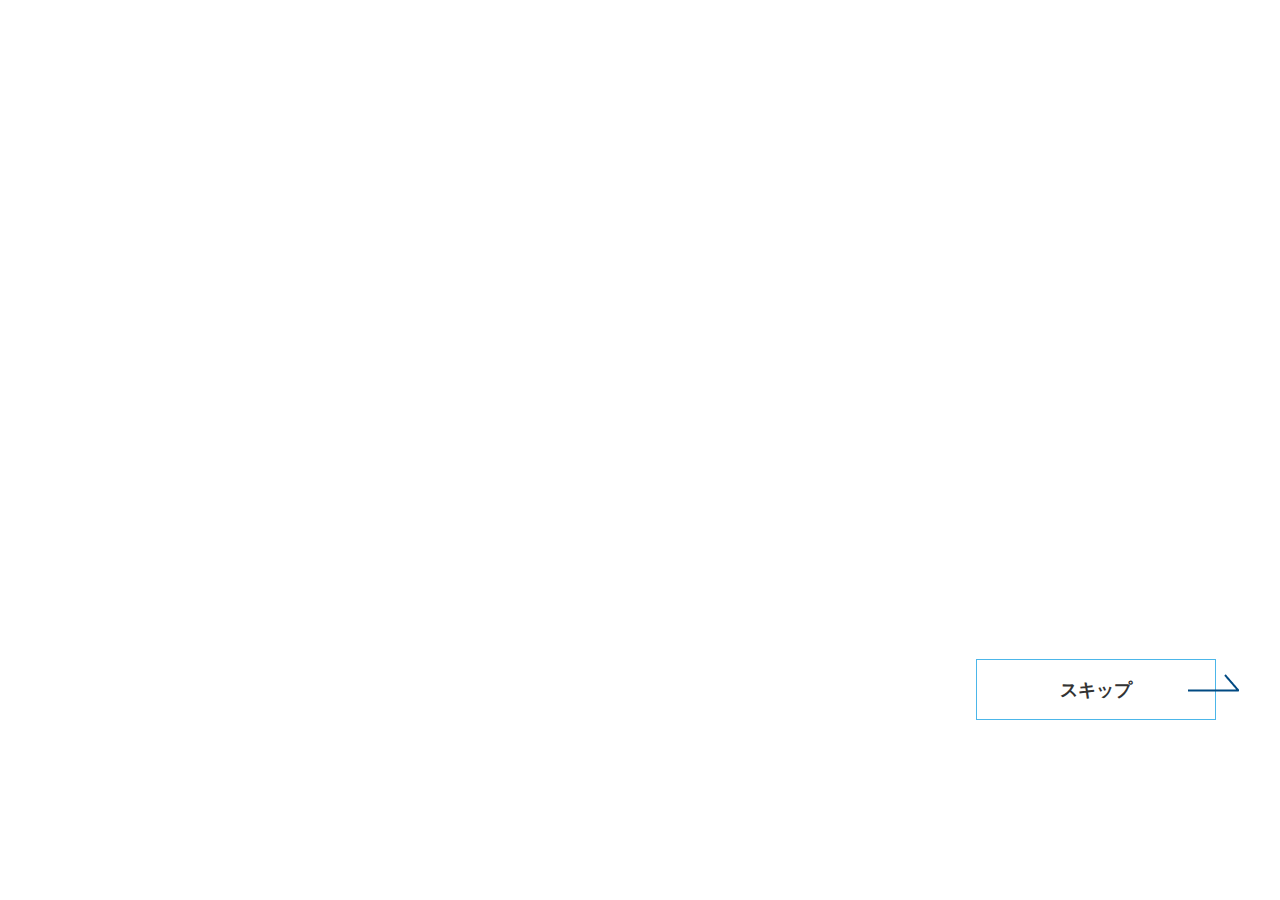
==== commit 5a14c11a: "カットイン修正" ====
--- a/index.html
+++ b/index.html
@@ -22,7 +22,15 @@
         </video>
 
         <div id="center-message">
-            <span class="skyblue">人</span>の<span class="skyblue">想</span>いを<span class="skyblue">形</span>で<span class="blue">結果</span>として<span class="blue">応える会社</span>
+            <span class="skyblue">人</span>
+            <span class="normal">の</span>
+            <span class="skyblue">想</span>
+            <span class="normal">いを</span>
+            <span class="skyblue">形</span>
+            <span class="normal">で</span>
+            <span class="blue">結果</span>
+            <span class="normal">として</span>
+            <span class="blue">応える会社</span>
         </div>
         <button id="skip-button" class="skip-button c-btn">スキップ</button>
     </div>
@@ -355,7 +363,7 @@
                                     <img src="https://placehold.jp/300x240.png" alt="">
                                 </div>
                                 <div class="text">
-                                    <h2>irenovation部</h2>
+                                    <h2>アイリノベ(irenovation)部</h2>
                                 </div>
                             </a>
                         </li>
@@ -471,9 +479,12 @@
                         <a href="">
                             <img src="/assets/img/common/Instagram.png" alt="">
                         </a>
+                        <a href="">
+                            <img class="l-footer__sns--tiktok" src="/assets/img/common/TikTok.png" alt="">
+                        </a>
                     </div>
                     <div class="l-footer__info">
-                        <p>TEL・FAX：<a href>078-224-0730</a></p>
+                        <p>TEL：<a href>078-754-9420</a></p>
                         <p>〒655-0852</a></p>
                         <p>兵庫県神戸市垂水区名谷497-5</p>
                     </div>
@@ -527,7 +538,7 @@
                             <a href="">機械設備工事</a>
                         </li>
                         <li>
-                            <a href="">i renovation</a>
+                            <a href="">アイリノベ(i renovation)</a>
                         </li>
                         <li>
                             <a href="">不動産事業</a>
@@ -541,7 +552,7 @@
                             <a href="/price.html#construction">機械設備工事</a>
                         </li>
                         <li>
-                            <a href="/price.html#irenovation">i renovation</a>
+                            <a href="/price.html#irenovation">アイリノベ(i renovation)</a>
                         </li>
                     </ul>
                     <ul>
@@ -552,7 +563,7 @@
                             <a href="/business.html#construction-section">機械設備工事部</a>
                         </li>
                         <li>
-                            <a href="/business.html#renovation-section">i renovation事業部</a>
+                            <a href="/business.html#renovation-section">アイリノベ(i renovation)事業部</a>
                         </li>
                         <li>
                             <a href="/business.html#property-section">不動産事業部</a>
@@ -581,6 +592,7 @@
         <div class="copyright">コピーライトコピーライト</div>
     </footer>
     <!-- footer / -->
+
 
 
     <!-- 共通JS -->
--- a/assets/css/common.css
+++ b/assets/css/common.css
@@ -263,6 +263,10 @@
   top: 10px;
   right: -25px;
 }
+.c-btn__2lines::after {
+  position: absolute;
+  top: 19px;
+}
 
 .c-title-secondary {
   text-align: center;
@@ -652,12 +656,12 @@
   margin-bottom: 5px;
 }
 .l-footer__text .logo .text .copy {
-  font-size: 12px;
+  font-size: 15px;
   color: #4CB6E9;
 }
 .l-footer__menu {
   display: flex;
-  gap: 40px;
+  gap: 35px;
 }
 .l-footer__menu ul li {
   margin-bottom: 20px;
@@ -673,6 +677,9 @@
   gap: 15px;
   margin-bottom: 20px;
   margin-top: 80px;
+}
+.l-footer__sns--tiktok {
+  width: 52px;
 }
 .l-footer__non-margin-top {
   margin-top: 0px;
--- a/assets/css/index.css
+++ b/assets/css/index.css
@@ -31,10 +31,12 @@
   top: 5%;
   right: -30%;
   z-index: -1;
+
   -o-object-fit: cover;
      object-fit: cover;
   opacity: 0.8;
   padding: 30px;
+
 }
 #top .about .about__inner .p-index__about-btn {
   float: right;
@@ -115,8 +117,7 @@
 #top .business .business__inner .p-index__business-imgs .index__about-img {
   width: 200px;
   height: 200px;
-  -o-object-fit: cover;
-     object-fit: cover;
+  object-fit: cover;
   border-radius: 50%;
   position: absolute;
 }
@@ -245,9 +246,11 @@
   height: 320px;
   top: 200px;
 }
+
 #top .achivements .achivements__inner .p-index__achivements-list .p-index__achivements-list-left .index__achivements-img {
   -o-object-fit: cover;
      object-fit: cover;
+
   position: absolute;
 }
 #top .achivements .achivements__inner .p-index__achivements-list .p-index__achivements-list-left .index__achivements-img--1 {
@@ -392,7 +395,6 @@
   align-items: center;
   padding: 0;
   height: 100%;
-  width: -moz-max-content;
   width: max-content;
 }
 #top .infomation__bg ul li {
@@ -428,4 +430,4 @@
   z-index: 9;
   background: rgba(255, 255, 255, 0.9);
   display: block;
-}/*# sourceMappingURL=index.css.map */+}--- a/assets/css/cutin.css
+++ b/assets/css/cutin.css
@@ -8,8 +8,7 @@
   z-index: 10000; /* コンテンツの上に表示 */
   background: white; /* 初期は白背景 */
   opacity: 0; /* 初期透明度 */
-  transition: opacity 2s ease-in; /* フェードインアニメーション */
-  transition: opacity 2s ease-out; /* フェードアウトのトランジション */
+  transition: opacity 2s ease-in, opacity 2s ease-out; /* フェードイン・フェードアウト */
 }
 .l-cutin #cutin {
   width: 100%;
@@ -38,6 +37,38 @@
   color: #004982;
   font-size: 4rem;
 }
+.l-cutin #center-message span {
+  opacity: 0; /* 初期状態は透明 */
+  display: inline-block;
+  animation: fadeIn 0.5s ease-in forwards;
+}
+.l-cutin #center-message span:nth-child(1) {
+  animation-delay: 0.1s;
+}
+.l-cutin #center-message span:nth-child(2) {
+  animation-delay: 0.5s;
+}
+.l-cutin #center-message span:nth-child(3) {
+  animation-delay: 0.9s;
+}
+.l-cutin #center-message span:nth-child(4) {
+  animation-delay: 1.3s;
+}
+.l-cutin #center-message span:nth-child(5) {
+  animation-delay: 1.7s;
+}
+.l-cutin #center-message span:nth-child(6) {
+  animation-delay: 2.1s;
+}
+.l-cutin #center-message span:nth-child(7) {
+  animation-delay: 2.5s;
+}
+.l-cutin #center-message span:nth-child(8) {
+  animation-delay: 2.9s;
+}
+.l-cutin #center-message span:nth-child(9) {
+  animation-delay: 3.3s;
+}
 .l-cutin .skip-button {
   position: absolute;
   bottom: 20%;
@@ -46,10 +77,13 @@
   z-index: 10002;
   cursor: pointer;
 }
+.l-cutin .skip-button::after {
+  position: absolute;
+  top: 14px;
+}
 .l-cutin .skip-button:hover {
   background: white;
 }
-
 .l-cutin.show {
   opacity: 1; /* 表示状態 */
 }
@@ -58,11 +92,22 @@
   display: none; /* 初期は非表示 */
 }
 
-/* ヘッダー */
-/* フッター */
+/* ヘッダー・フッター */
 .l-header,
 .l-footer {
   display: none; /* 初期状態で非表示 */
   opacity: 0; /* フェードイン前の透明状態 */
-  transition: opacity 1s ease-in; /* フェードイン用 */
+  transition: opacity 1s ease-in;
+}
+
+/* フェードイン用アニメーション */
+@keyframes fadeIn {
+  0% {
+    opacity: 0;
+    transform: translateY(20px); /* 下からフェードイン */
+  }
+  100% {
+    opacity: 1;
+    transform: translateY(0);
+  }
 }/*# sourceMappingURL=cutin.css.map */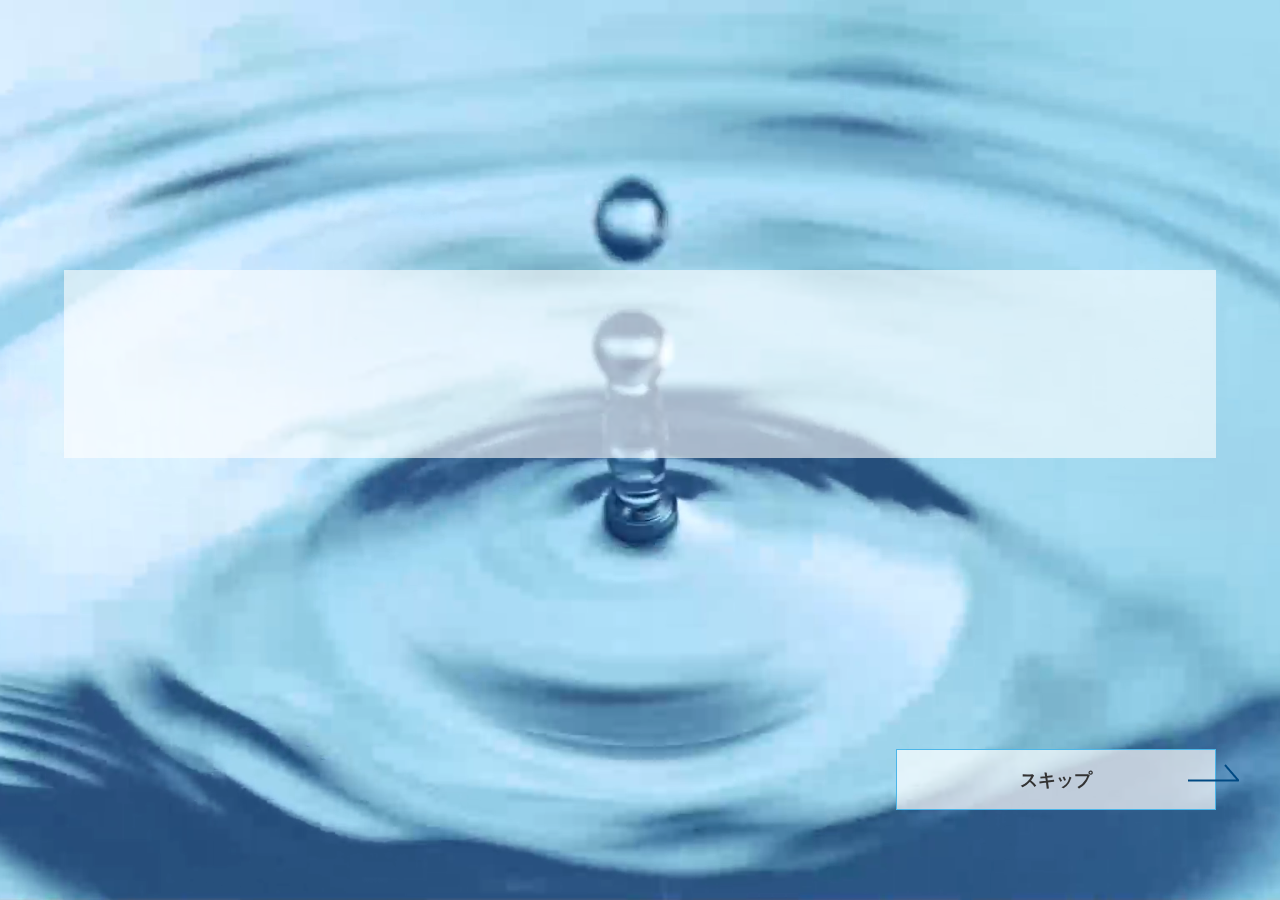
==== commit e17daf85: "先方修正依頼分" ====
--- a/index.html
+++ b/index.html
@@ -199,15 +199,15 @@
                             <div class="p-index__achivements-list-left">
                                 <div class="block__skyblue"></div>
                                 <div class="block__blue"></div>
-                                <img class="index__achivements-img index__achivements-img--1" src="assets/img/top/top-achivements-construction-01.jpg" alt="">
+                                <img class="index__achivements-img index__achivements-img--1" src="assets/img/top/top_achive_construction_left.jpg" alt="">
                                 <!-- <img class="index__achivements-img index__achivements-img--2" src="assets/img/common/toilet.jpg" alt=""> -->
-                                <img class="index__achivements-img index__achivements-img--3" src="assets/img/top/top-achivements-construction-03.jpg" alt="">
+                                <img class="index__achivements-img index__achivements-img--3" src="assets/img/top/top_achive_construction_right.jpg" alt="">
                             </div>
                         </div>
 
                         <div class="p-index__achivements-list p-index__achivements-list--float-off">
                             <div class="p-index__achivements-list-right">
-                                <div class="p-index__achivements-category">アイリノベ(i renovation)実績</div>
+                                <div class="p-index__achivements-category">アイリノベ(i renovation)</div>
                                 <div class="p-index__achivements-desc">
                                     <p>
                                         当社のリノベーションサービスは、水回りと空調につよみを持った観点から古い住宅や商業施設に新たな価値を与えます。
@@ -222,8 +222,8 @@
                                 <div class="block__skyblue block__skyblue--1"></div>
                                 <div class="block__blue block__blue--1"></div>
                                 <!-- <img class="index__achivements-img index__achivements-img--4" src="assets/img/common/toilet.jpg" alt=""> -->
-                                <img class="index__achivements-img index__achivements-img--5" src="assets/img/top/top-achivements-renovation-02.jpg" alt="">
-                                <img class="index__achivements-img index__achivements-img--6" src="assets/img/top/top-achivements-renovation-03.jpg" alt="">
+                                <img class="index__achivements-img index__achivements-img--5" src="assets/img/top/top_achive_renove_left.jpg" alt="">
+                                <img class="index__achivements-img index__achivements-img--6" src="assets/img/top/top_achive_renove_right.jpg" alt="">
                             </div>
                         </div>
 
@@ -244,7 +244,7 @@
                         </div>
                     </div>
                     <div class="p-index__price-catch">
-                        TOTO・LIXIL・INAX・Panasonic・タカラスタンダード・クリナップなど各メーカーの商品取扱をしております。
+                        TOTO・LIXIL・INAX・Panasonic・Takara standard・クリナップなど各メーカーの商品取扱をしております。
                         メーカー加盟店や全国優良リフォーム会員加入。
                     </div>
 
@@ -350,7 +350,7 @@
                         <li class="p-instagram__item">
                             <a href="">
                                 <div class="media">
-                                    <img src="https://placehold.jp/300x240.png" alt="">
+                                    <img src="/assets/img/common/insta_construction.jpg" alt="">
                                 </div>
                                 <div class="text">
                                     <h2>機械設備工部</h2>
@@ -360,7 +360,7 @@
                         <li class="p-instagram__item">
                             <a href="">
                                 <div class="media">
-                                    <img src="https://placehold.jp/300x240.png" alt="">
+                                    <img src="/assets/img/common/insta_renove.png" alt="">
                                 </div>
                                 <div class="text">
                                     <h2>アイリノベ(irenovation)部</h2>
@@ -370,7 +370,7 @@
                         <li class="p-instagram__item">
                             <a href="">
                                 <div class="media">
-                                    <img src="https://placehold.jp/300x240.png" alt="">
+                                    <img src="/assets/img/common/insta_property.jpeg" alt="">
                                 </div>
                                 <div class="text">
                                     <h2>不動産事業部</h2>
@@ -447,7 +447,7 @@
                         ご質問や、気になることがありましたらまずはお気軽にお問い合わせください！
                     </p>
                     <div class="p-recruit__btns p-lead-sec__btns">
-                        <a href="/recruit.html" class="c-btn">採用情報へ</a>
+                        <a href="/recruitment.html" class="c-btn">採用情報へ</a>
                     </div>
                 </div>
             </div>
@@ -487,6 +487,7 @@
                         <p>TEL：<a href>078-754-9420</a></p>
                         <p>〒655-0852</a></p>
                         <p>兵庫県神戸市垂水区名谷497-5</p>
+                        <p>ショールーム完備の本店2026年6月オープン 神戸市須磨区妙法寺風早1237-9 国ビル1階・2階</p>
                     </div>
                 </div>
                 <div class="l-footer__menu">
@@ -526,6 +527,9 @@
                         <li>
                             <a href="/about.html#company">会社概要</a>
                         </li>
+                        <li>
+                            <a href="/about.html#access">アクセス</a>
+                        </li>
                     </ul>
                     <ul>
                         <li>
@@ -546,18 +550,15 @@
                     </ul>
                     <ul>
                         <li>
-                            <a href="" class="main">料金案内</a>
-                        </li>
-                        <li>
-                            <a href="/price.html#construction">機械設備工事</a>
-                        </li>
-                        <li>
-                            <a href="/price.html#irenovation">アイリノベ(i renovation)</a>
+                            <a href="/price.html" class="main">料金案内</a>
+                        </li>
+                        <li>
+                            <a href="/price.html#price">料金一覧</a>
                         </li>
                     </ul>
                     <ul>
                         <li>
-                            <a href="" class="main">事業内容</a>
+                            <a href="/business.html" class="main">事業内容</a>
                         </li>
                         <li>
                             <a href="/business.html#construction-section">機械設備工事部</a>
@@ -571,7 +572,7 @@
                     </ul>
                     <ul>
                         <li>
-                            <a href="" class="main">採用情報</a>
+                            <a href="/recruitment.html" class="main">採用情報</a>
                         </li>
                         <li>
                             <a href="/recruitment.html#recruitment">募集要項</a>
@@ -579,7 +580,7 @@
                     </ul>
                     <ul>
                         <li>
-                            <a href="" class="main">お問い合わせ</a>
+                            <a href="/contact.html" class="main">お問い合わせ</a>
                         </li>
                         <li>
                             <a href="/contact.html#contact">お問合せフォーム</a>
@@ -589,7 +590,7 @@
             </div>
         </div>
 
-        <div class="copyright">コピーライトコピーライト</div>
+        <div class="copyright">Copyright © 2025</div>
     </footer>
     <!-- footer / -->
 
--- a/assets/css/common.css
+++ b/assets/css/common.css
@@ -141,7 +141,7 @@
 p {
   line-height: 1.7;
 }
-@media only screen and (max-width: 820px) {
+@media only screen and (max-width: 767px) {
   p {
     font-size: 16px;
   }
@@ -157,12 +157,10 @@
 body {
   font-family: "Noto Sans JP", メイリオ, Meiryo, "ＭＳ Ｐゴシック", "MS PGothic", sans-serif;
   letter-spacing: -0.03em;
-  -webkit-text-size-adjust: 100%;
-     -moz-text-size-adjust: 100%;
-          text-size-adjust: 100%;
+  text-size-adjust: 100%;
   overflow-x: hidden;
 }
-@media only screen and (max-width: 820px) {
+@media only screen and (max-width: 767px) {
   body {
     min-width: 0;
   }
@@ -172,7 +170,7 @@
   vertical-align: bottom;
   max-width: 100%;
 }
-@media only screen and (max-width: 820px) {
+@media only screen and (max-width: 767px) {
   img {
     min-width: auto;
   }
@@ -185,33 +183,19 @@
   margin-left: auto;
   margin-right: auto;
 }
-.c-inner--20 {
-  padding-left: 20px;
-  padding-right: 20px;
-}
-.c-inner--content {
-  max-width: 1340px;
-  padding-left: 20px;
-  padding-right: 20px;
-  margin-left: auto;
-  margin-right: auto;
-}
-@media only screen and (max-width: 820px) {
-  .c-inner--content {
-    min-width: 0;
-    width: 100%;
-  }
-}
-.c-inner--mini {
-  max-width: 1340px;
-  padding-left: 20px;
-  padding-right: 20px;
-  margin-left: auto;
-  margin-right: auto;
-}
-@media only screen and (max-width: 820px) {
-  .c-inner--mini {
-    width: 100%;
+@media only screen and (max-width: 1280px) {
+  .c-inner {
+    max-width: 1000px;
+  }
+}
+@media only screen and (max-width: 1000px) {
+  .c-inner {
+    max-width: 767px;
+  }
+}
+@media only screen and (max-width: 767px) {
+  .c-inner {
+    max-width: calc(100% - 40px);
   }
 }
 
@@ -228,13 +212,30 @@
   left: -20px;
   top: -40px;
 }
+@media only screen and (max-width: 767px) {
+  .c-title::after {
+    height: 25px;
+    left: -2px;
+    top: -14px;
+  }
+}
 .c-title .ja {
   font-size: 20px;
   margin-bottom: 5px;
 }
+@media only screen and (max-width: 767px) {
+  .c-title .ja {
+    font-size: 18px;
+  }
+}
 .c-title .en {
   font-size: 32px;
   font-weight: bold;
+}
+@media only screen and (max-width: 767px) {
+  .c-title .en {
+    font-size: 24px;
+  }
 }
 .c-title .icon {
   position: absolute;
@@ -257,8 +258,16 @@
   font-size: 110%;
   background: rgba(255, 255, 255, 0.7);
 }
+@media only screen and (max-width: 767px) {
+  .c-btn {
+    width: 100%;
+    max-width: 400px;
+    margin-left: auto;
+    margin-right: auto;
+  }
+}
 .c-btn::after {
-  content: url("/assets/img/common/btn-arrow.png");
+  content: url("../img/common/btn-arrow.png");
   position: absolute;
   top: 10px;
   right: -25px;
@@ -274,11 +283,21 @@
   position: relative;
   margin-bottom: 150px;
 }
+@media only screen and (max-width: 767px) {
+  .c-title-secondary {
+    margin-bottom: 40px;
+  }
+}
 .c-title-secondary .en {
   font-size: 42px;
   font-weight: bold;
   color: #4CB6E9;
   opacity: 45%;
+}
+@media only screen and (max-width: 767px) {
+  .c-title-secondary .en {
+    font-size: 24px;
+  }
 }
 .c-title-secondary .ja {
   position: absolute;
@@ -287,6 +306,11 @@
   transform: translate(-50%, -50%);
   font-size: 24px;
   color: #333;
+}
+@media only screen and (max-width: 767px) {
+  .c-title-secondary .ja {
+    font-size: 20px;
+  }
 }
 .c-title-secondary .ja::after {
   content: "";
@@ -315,6 +339,21 @@
   background-color: #004982;
   position: relative;
 }
+@media only screen and (max-width: 1280px) {
+  .p-mv {
+    height: 80vh;
+  }
+}
+@media only screen and (max-width: 1000px) {
+  .p-mv {
+    height: 60vh;
+  }
+}
+@media only screen and (max-width: 767px) {
+  .p-mv {
+    height: 400px;
+  }
+}
 .p-mv__main {
   position: absolute;
   width: 100%;
@@ -322,12 +361,22 @@
   left: 50%;
   transform: translate(-50%, -50%);
 }
+@media only screen and (max-width: 767px) {
+  .p-mv__main {
+    transform: translate(-50%, calc(-50% - 50px));
+  }
+}
 .p-mv__mark {
   position: absolute;
   z-index: 5;
   right: 0;
   top: 5vw;
   width: 18vw;
+}
+.p-mv__mark--2 {
+  right: auto;
+  left: 0;
+  top: 2vw;
 }
 .p-mv__title {
   position: absolute;
@@ -337,6 +386,14 @@
   font-weight: bold;
   line-height: 1.5;
   z-index: 10;
+  background: rgba(255, 255, 255, 0.8);
+  padding: 20px;
+}
+@media only screen and (max-width: 767px) {
+  .p-mv__title {
+    left: 20px;
+    bottom: 25%;
+  }
 }
 .p-mv__title .core {
   font-size: 4.3vw;
@@ -352,12 +409,22 @@
 .p-mv__title .ja {
   font-size: 40px;
   color: #004982;
+}
+@media only screen and (max-width: 767px) {
+  .p-mv__title .ja {
+    font-size: 32px;
+  }
 }
 .p-mv__title .en {
   font-size: 120px;
   font-weight: bold;
   color: #4CB6E9;
   line-height: 1;
+}
+@media only screen and (max-width: 767px) {
+  .p-mv__title .en {
+    font-size: 60px;
+  }
 }
 .p-mv__lines {
   width: 120%;
@@ -388,9 +455,33 @@
   color: #4CB6E9;
   line-height: 1;
 }
+.p-mv--contact {
+  margin-top: 100px;
+  height: 400px;
+  background-image: url("/assets/img/contact/mv-contact.jpeg");
+  background-position: center;
+  background-repeat: no-repeat;
+  background-size: cover;
+  object-fit: contain;
+}
+.p-mv--contact .p-mv__title .ja {
+  font-size: 40px;
+  color: #004982;
+}
+.p-mv--contact .p-mv__title .en {
+  font-size: 120px;
+  font-weight: bold;
+  color: #4CB6E9;
+  line-height: 1;
+}
 
 .p-lead-sec {
   padding: 65px 50px;
+}
+@media only screen and (max-width: 767px) {
+  .p-lead-sec {
+    padding: 40px 20px;
+  }
 }
 .p-lead-sec__content {
   display: flex;
@@ -398,9 +489,19 @@
   justify-content: space-between;
   align-items: end;
 }
+@media only screen and (max-width: 1000px) {
+  .p-lead-sec__content {
+    display: block;
+  }
+}
+@media only screen and (max-width: 1000px) {
+  .p-lead-sec__btns {
+    margin-top: 20px;
+  }
+}
 
 .p-recruit {
-  background-image: url("/assets/img/common/secRecBg.png");
+  background-image: url("../img/common/secRecBg.png");
   position: relative;
   background-position: center;
   background-repeat: no-repeat;
@@ -482,7 +583,9 @@
   margin-bottom: 20px;
 }
 .p-instagram__item a .media > img {
-  width: 100%;
+  width: 300px;
+  height: 240px;
+  overflow: cover;
 }
 .p-instagram__item a .text {
   font-size: 24px;
@@ -517,6 +620,11 @@
 }
 .p-line .c-title {
   margin-bottom: 60px;
+}
+@media only screen and (max-width: 1000px) {
+  .p-line .c-title {
+    margin-bottom: 40px;
+  }
 }
 .p-line .icon {
   top: 5px;
@@ -544,6 +652,16 @@
 .p-contact__btns {
   display: flex;
   gap: 40px;
+}
+@media only screen and (max-width: 767px) {
+  .p-contact__btns {
+    display: block;
+  }
+}
+@media only screen and (max-width: 767px) {
+  .p-contact__btns .c-btn:first-of-type {
+    margin-bottom: 20px;
+  }
 }
 .p-contact__content {
   margin-top: 40px;
@@ -557,6 +675,12 @@
   top: 0;
   left: 0;
   z-index: 9999;
+  opacity: 0.9;
+}
+@media only screen and (max-width: 767px) {
+  .l-header {
+    height: 60px;
+  }
 }
 .l-header__container {
   display: flex;
@@ -570,19 +694,39 @@
   gap: 10px;
   align-items: center;
 }
+@media only screen and (max-width: 767px) {
+  .l-header__container .logo i {
+    width: 40px;
+  }
+}
 .l-header__container .logo .text .title {
   color: #004982;
   font-size: 24px;
   margin-bottom: 5px;
 }
+@media only screen and (max-width: 767px) {
+  .l-header__container .logo .text .title {
+    font-size: 18px;
+  }
+}
 .l-header__container .logo .text .copy {
   font-size: 15px;
   color: #4CB6E9;
+}
+@media only screen and (max-width: 767px) {
+  .l-header__container .logo .text .copy {
+    font-size: 12px;
+  }
 }
 .l-header__nav {
   display: flex;
   align-items: center;
   gap: 15px;
+}
+@media only screen and (max-width: 1280px) {
+  .l-header__nav {
+    display: none;
+  }
 }
 .l-header__menu {
   display: flex;
@@ -618,12 +762,109 @@
   display: block;
   width: 30px;
 }
+.l-header__sp {
+  display: none;
+  background-color: #fff; /* 背景色 */
+  padding: 20px; /* 内側の余白 */
+  position: fixed;
+  top: 100px;
+  right: -100%;
+  width: 250px;
+  transition: all 0.3s;
+  height: 100%;
+  z-index: 100;
+}
+@media only screen and (max-width: 1280px) {
+  .l-header__sp {
+    display: flex;
+    flex-direction: column;
+    gap: 40px;
+  }
+}
+@media only screen and (max-width: 767px) {
+  .l-header__sp {
+    top: 60px;
+  }
+}
+.l-header__sp.is-open {
+  right: 0;
+}
+.l-header__sp__sp-menu__sp-list {
+  margin-bottom: 10px; /* メニューアイテムの間隔 */
+}
+.l-header__sp__sp-menu__sp-list a {
+  text-decoration: none;
+  color: #333; /* テキストの色 */
+  font-size: 16px; /* フォントサイズ */
+  transition: color 0.3s ease; /* 色変更時のアニメーション */
+}
+.l-header__sp__sp-sns {
+  margin-top: 20px; /* SNSリンクの上にスペースを追加 */
+  display: flex;
+  gap: 10px; /* アイコン間のスペース */
+}
+.l-header__sp__sp-sns a {
+  display: block;
+}
+.l-header__sp__sp-sns img {
+  width: 30px; /* SNSアイコンのサイズ */
+  height: auto;
+  transition: transform 0.3s ease; /* ホバー時の変化 */
+}
+.l-header__sp__sp-sns img:hover {
+  transform: scale(1.1); /* ホバー時にアイコンを少し拡大 */
+}
+.l-header__ham {
+  display: none;
+  flex-direction: column;
+  justify-content: space-between;
+  width: 30px; /* 幅を調整 */
+  height: 25px; /* 高さを調整 */
+  cursor: pointer;
+}
+@media only screen and (max-width: 1280px) {
+  .l-header__ham {
+    display: flex;
+  }
+}
+.l-header__ham span {
+  display: block;
+  height: 2px; /* スパンの高さ */
+  background-color: #004982; /* 背景色を黒に */
+  border-radius: 5px; /* 丸みをつける */
+  transition: all 0.3s ease; /* アニメーションを追加 */
+}
+.l-header__ham.open span:nth-child(1) {
+  transform: translateY(11px) rotate(45deg); /* 上のバーを斜めに */
+}
+.l-header__ham.open span:nth-child(2) {
+  opacity: 0; /* 中央のバーを消す */
+}
+.l-header__ham.open span:nth-child(3) {
+  transform: translateY(-11px) rotate(-45deg); /* 下のバーを斜めに */
+}
+.l-header__sp-menu {
+  display: flex;
+  gap: 20px;
+  flex-direction: column;
+}
+.l-header__sp-list {
+  padding: 10px 0;
+  border-bottom: 1px solid #4CB6E9;
+}
+.l-header__sp-sns {
+  display: flex;
+  gap: 15px;
+}
+.l-header__sp-sns a {
+  width: 30px;
+}
 
 .l-container {
   width: 100%;
   position: relative;
 }
-@media only screen and (max-width: 820px) {
+@media only screen and (max-width: 767px) {
   .l-container {
     min-width: 0;
     overflow-x: hidden;
@@ -650,27 +891,69 @@
   gap: 10px;
   align-items: center;
 }
+@media only screen and (max-width: 767px) {
+  .l-footer__text .logo i {
+    width: 40px;
+  }
+}
 .l-footer__text .logo .text .title {
   color: #004982;
   font-size: 24px;
   margin-bottom: 5px;
 }
+@media only screen and (max-width: 1280px) {
+  .l-footer__text .logo .text .title {
+    font-size: 18px;
+  }
+}
 .l-footer__text .logo .text .copy {
   font-size: 15px;
   color: #4CB6E9;
 }
+@media only screen and (max-width: 1280px) {
+  .l-footer__text .logo .text .copy {
+    font-size: 12px;
+  }
+}
 .l-footer__menu {
   display: flex;
   gap: 35px;
+  margin-top: 20px;
+}
+@media screen and (max-width: 1190px) {
+  .l-footer__menu {
+    flex-direction: column;
+    gap: 15px;
+  }
+}
+@media only screen and (max-width: 767px) {
+  .l-footer__menu {
+    margin-top: 60px;
+  }
 }
 .l-footer__menu ul li {
   margin-bottom: 20px;
 }
+@media only screen and (max-width: 1000px) {
+  .l-footer__menu ul li {
+    margin-bottom: 0;
+  }
+}
+@media screen and (max-width: 1190px) {
+  .l-footer__menu ul li:not(:nth-of-type(1)) {
+    display: none;
+  }
+}
 .l-footer__menu ul li > a {
-  font-size: 14px;
+  font-size: 12px;
 }
 .l-footer__menu ul li > a.main {
   font-size: 18px;
+}
+@media only screen and (max-width: 767px) {
+  .l-footer__menu ul li > a.main {
+    font-size: 14px;
+  }
 }
 .l-footer__sns {
   display: flex;
@@ -678,11 +961,26 @@
   margin-bottom: 20px;
   margin-top: 80px;
 }
+@media only screen and (max-width: 767px) {
+  .l-footer__sns {
+    margin-top: 140px;
+  }
+}
 .l-footer__sns--tiktok {
-  width: 52px;
+  width: 50px;
+}
+@media only screen and (max-width: 767px) {
+  .l-footer__sns a {
+    width: 30px;
+  }
 }
 .l-footer__non-margin-top {
   margin-top: 0px;
+}
+@media only screen and (max-width: 767px) {
+  .l-footer__info p {
+    font-size: 12px;
+  }
 }
 .l-footer .copyright {
   font-size: 12px;
@@ -739,7 +1037,7 @@
   display: none !important;
 }
 
-@media only screen and (max-width: 820px) {
+@media only screen and (max-width: 767px) {
   .u-visible_xs {
     display: block !important;
   }
@@ -754,22 +1052,22 @@
     display: table-cell !important;
   }
 }
-@media only screen and (max-width: 820px) {
+@media only screen and (max-width: 767px) {
   .u-visible_xs_block {
     display: block !important;
   }
 }
-@media only screen and (max-width: 820px) {
+@media only screen and (max-width: 767px) {
   .u-visible_xs_inline {
     display: inline !important;
   }
 }
-@media only screen and (max-width: 820px) {
+@media only screen and (max-width: 767px) {
   .u-visible_xs_inline-block {
     display: inline-block !important;
   }
 }
-@media only screen and (max-width: 1319px) {
+@media only screen and (max-width: 1280px) {
   .u-visible_lg {
     display: block !important;
   }
@@ -784,27 +1082,27 @@
     display: table-cell !important;
   }
 }
-@media only screen and (max-width: 1319px) {
+@media only screen and (max-width: 1280px) {
   .u-visible_lg_block {
     display: block !important;
   }
 }
-@media only screen and (max-width: 1319px) {
+@media only screen and (max-width: 1280px) {
   .u-visible_lg_inline {
     display: inline !important;
   }
 }
-@media only screen and (max-width: 1319px) {
+@media only screen and (max-width: 1280px) {
   .u-visible_lg_inline-block {
     display: inline-block !important;
   }
 }
-@media only screen and (max-width: 820px) {
+@media only screen and (max-width: 767px) {
   .u-hidden_xs {
     display: none !important;
   }
 }
-@media only screen and (max-width: 1319px) {
+@media only screen and (max-width: 1280px) {
   .u-hidden_lg {
     display: none !important;
   }
@@ -1057,7 +1355,7 @@
 .u-mb_lv01 {
   margin-bottom: 10px;
 }
-@media only screen and (max-width: 820px) {
+@media only screen and (max-width: 767px) {
   .u-mb_lv01 {
     margin-bottom: 5px;
   }
@@ -1066,7 +1364,7 @@
 .u-mb_lv02 {
   margin-bottom: 20px;
 }
-@media only screen and (max-width: 820px) {
+@media only screen and (max-width: 767px) {
   .u-mb_lv02 {
     margin-bottom: 10px;
   }
@@ -1075,7 +1373,7 @@
 .u-mb_lv03 {
   margin-bottom: 30px;
 }
-@media only screen and (max-width: 820px) {
+@media only screen and (max-width: 767px) {
   .u-mb_lv03 {
     margin-bottom: 15px;
   }
@@ -1084,7 +1382,7 @@
 .u-mb_lv04 {
   margin-bottom: 40px;
 }
-@media only screen and (max-width: 820px) {
+@media only screen and (max-width: 767px) {
   .u-mb_lv04 {
     margin-bottom: 20px;
   }
@@ -1093,7 +1391,7 @@
 .u-mb_lv05 {
   margin-bottom: 50px;
 }
-@media only screen and (max-width: 820px) {
+@media only screen and (max-width: 767px) {
   .u-mb_lv05 {
     margin-bottom: 25px;
   }
@@ -1102,7 +1400,7 @@
 .u-mb_lv06 {
   margin-bottom: 60px;
 }
-@media only screen and (max-width: 820px) {
+@media only screen and (max-width: 767px) {
   .u-mb_lv06 {
     margin-bottom: 30px;
   }
@@ -1111,7 +1409,7 @@
 .u-mb_lv07 {
   margin-bottom: 70px;
 }
-@media only screen and (max-width: 820px) {
+@media only screen and (max-width: 767px) {
   .u-mb_lv07 {
     margin-bottom: 35px;
   }
@@ -1120,7 +1418,7 @@
 .u-mb_lv08 {
   margin-bottom: 80px;
 }
-@media only screen and (max-width: 820px) {
+@media only screen and (max-width: 767px) {
   .u-mb_lv08 {
     margin-bottom: 40px;
   }
@@ -1129,7 +1427,7 @@
 .u-mb_lv09 {
   margin-bottom: 90px;
 }
-@media only screen and (max-width: 820px) {
+@media only screen and (max-width: 767px) {
   .u-mb_lv09 {
     margin-bottom: 45px;
   }
@@ -1138,7 +1436,7 @@
 .u-mb_lv10 {
   margin-bottom: 100px;
 }
-@media only screen and (max-width: 820px) {
+@media only screen and (max-width: 767px) {
   .u-mb_lv10 {
     margin-bottom: 50px;
   }
@@ -1406,4 +1704,4 @@
 
 .u-vertical_tt {
   vertical-align: text-top !important;
-}/*# sourceMappingURL=common.css.map */+}--- a/assets/css/index.css
+++ b/assets/css/index.css
@@ -5,17 +5,43 @@
   margin-bottom: 250px;
   padding-top: 1px;
 }
+@media only screen and (max-width: 1000px) {
+  #top .about {
+    margin: 0 30px;
+  }
+}
+@media only screen and (max-width: 767px) {
+  #top .about {
+    margin: 0 10px;
+  }
+}
 #top .about .about__inner {
   padding: 0 100px;
   position: relative;
 }
+@media only screen and (max-width: 1000px) {
+  #top .about .about__inner {
+    padding: 0 0px;
+  }
+}
 #top .about .about__inner .p-index__about-title {
   margin-top: 250px;
+}
+@media only screen and (max-width: 1280px) {
+  #top .about .about__inner .p-index__about-title {
+    margin-top: 150px;
+  }
 }
 #top .about .about__inner .p-index__about-catch {
   margin-top: 50px;
   font-weight: bold;
   font-size: 40px;
+}
+@media only screen and (max-width: 767px) {
+  #top .about .about__inner .p-index__about-catch {
+    padding-left: 30px;
+    padding-top: 100px;
+  }
 }
 #top .about .about__inner .p-index__about-desc {
   margin-top: 50px;
@@ -24,6 +50,12 @@
   background: rgba(255, 255, 255, 0.7);
   padding: 10px;
 }
+@media only screen and (max-width: 767px) {
+  #top .about .about__inner .p-index__about-desc {
+    margin-top: 240px;
+    width: 100%;
+  }
+}
 #top .about .about__inner .index__about-img {
   position: absolute;
   width: 90%;
@@ -31,33 +63,81 @@
   top: 5%;
   right: -30%;
   z-index: -1;
-
-  -o-object-fit: cover;
-     object-fit: cover;
+  object-fit: cover;
   opacity: 0.8;
   padding: 30px;
-
+}
+@media only screen and (max-width: 767px) {
+  #top .about .about__inner .index__about-img {
+    width: 100%;
+    right: 0;
+    padding: 0;
+    height: 400px;
+    top: 10%;
+  }
 }
 #top .about .about__inner .p-index__about-btn {
   float: right;
 }
+@media only screen and (max-width: 1280px) {
+  #top .about .about__inner .p-index__about-btn {
+    margin-top: 100px;
+  }
+}
+@media only screen and (max-width: 767px) {
+  #top .about .about__inner .p-index__about-btn {
+    margin-top: 200px;
+    width: 100%;
+    margin-top: 20px;
+  }
+}
 #top .business {
   padding-top: 150px;
   position: relative;
+}
+@media only screen and (max-width: 1000px) {
+  #top .business {
+    margin-top: 200px;
+    margin-right: 30px;
+    margin-left: 30px;
+  }
+}
+@media only screen and (max-width: 767px) {
+  #top .business {
+    margin: 0 10px;
+  }
 }
 #top .business__container {
   display: flex;
   margin-left: auto;
   margin-right: auto;
 }
+@media only screen and (max-width: 767px) {
+  #top .business__container {
+    width: 100%;
+    display: block;
+    position: relative;
+  }
+}
 #top .business .business__inner {
   padding: 0 100px;
+}
+@media only screen and (max-width: 1000px) {
+  #top .business .business__inner {
+    padding: 0 0px;
+  }
 }
 #top .business .business__inner .p-index__business-imgs {
   width: 850px;
   height: 500px;
   position: relative;
   z-index: -1;
+}
+@media only screen and (max-width: 767px) {
+  #top .business .business__inner .p-index__business-imgs {
+    margin-top: 400px;
+    width: 120%;
+  }
 }
 #top .business .business__inner .p-index__business-imgs .block__title {
   z-index: 3;
@@ -67,13 +147,49 @@
   top: -10px;
   color: #ffffff;
 }
+@media only screen and (max-width: 1280px) {
+  #top .business .business__inner .p-index__business-imgs .block__title {
+    font-size: 15px;
+  }
+}
+@media only screen and (max-width: 1000px) {
+  #top .business .business__inner .p-index__business-imgs .block__title {
+    font-size: 13px;
+  }
+}
+@media only screen and (max-width: 767px) {
+  #top .business .business__inner .p-index__business-imgs .block__title {
+    left: 46%;
+  }
+}
 #top .business .business__inner .p-index__business-imgs .block__title--property {
   top: 459px;
   left: -5%;
 }
+@media only screen and (max-width: 1000px) {
+  #top .business .business__inner .p-index__business-imgs .block__title--property {
+    left: 4%;
+  }
+}
+@media only screen and (max-width: 767px) {
+  #top .business .business__inner .p-index__business-imgs .block__title--property {
+    top: 461px;
+    left: 11%;
+  }
+}
 #top .business .business__inner .p-index__business-imgs .block__title--renovation {
   top: 459px;
   left: 62%;
+}
+@media only screen and (max-width: 1280px) {
+  #top .business .business__inner .p-index__business-imgs .block__title--renovation {
+    top: 461px;
+  }
+}
+@media only screen and (max-width: 767px) {
+  #top .business .business__inner .p-index__business-imgs .block__title--renovation {
+    left: 58%;
+  }
 }
 #top .business .business__inner .p-index__business-imgs .block__blue {
   text-align: center;
@@ -86,14 +202,36 @@
   top: -25px;
   transform: skew(-30deg);
 }
+@media only screen and (max-width: 767px) {
+  #top .business .business__inner .p-index__business-imgs .block__blue {
+    width: 20%;
+    left: 44%;
+  }
+}
 #top .business .business__inner .p-index__business-imgs .block__blue--property {
   left: -8%;
   top: 445px;
+}
+@media only screen and (max-width: 1000px) {
+  #top .business .business__inner .p-index__business-imgs .block__blue--property {
+    left: 1%;
+  }
+}
+@media only screen and (max-width: 767px) {
+  #top .business .business__inner .p-index__business-imgs .block__blue--property {
+    left: 9%;
+  }
 }
 #top .business .business__inner .p-index__business-imgs .block__blue--renovation {
   left: 60%;
   top: 445px;
   width: 34%;
+}
+@media only screen and (max-width: 767px) {
+  #top .business .business__inner .p-index__business-imgs .block__blue--renovation {
+    width: 25%;
+    left: 56%;
+  }
 }
 #top .business .business__inner .p-index__business-imgs .block__skyblue {
   position: absolute;
@@ -105,14 +243,36 @@
   top: -15px;
   transform: skew(-30deg);
 }
+@media only screen and (max-width: 767px) {
+  #top .business .business__inner .p-index__business-imgs .block__skyblue {
+    width: 20%;
+    left: 42%;
+  }
+}
 #top .business .business__inner .p-index__business-imgs .block__skyblue--property {
   left: -11%;
   top: 456px;
+}
+@media only screen and (max-width: 1000px) {
+  #top .business .business__inner .p-index__business-imgs .block__skyblue--property {
+    left: -2%;
+  }
+}
+@media only screen and (max-width: 767px) {
+  #top .business .business__inner .p-index__business-imgs .block__skyblue--property {
+    left: 7%;
+  }
 }
 #top .business .business__inner .p-index__business-imgs .block__skyblue--renovation {
   left: 57%;
   top: 456px;
   width: 34%;
+}
+@media only screen and (max-width: 767px) {
+  #top .business .business__inner .p-index__business-imgs .block__skyblue--renovation {
+    width: 25%;
+    left: 54%;
+  }
 }
 #top .business .business__inner .p-index__business-imgs .index__about-img {
   width: 200px;
@@ -124,42 +284,124 @@
 #top .business .business__inner .p-index__business-imgs .index__about-img--construction {
   left: 20%;
 }
+@media only screen and (max-width: 1000px) {
+  #top .business .business__inner .p-index__business-imgs .index__about-img--construction {
+    left: 22%;
+  }
+}
+@media only screen and (max-width: 767px) {
+  #top .business .business__inner .p-index__business-imgs .index__about-img--construction {
+    left: 30%;
+  }
+}
 #top .business .business__inner .p-index__business-imgs .index__about-img--property {
   left: -4.8%;
   top: 300px;
 }
+@media only screen and (max-width: 767px) {
+  #top .business .business__inner .p-index__business-imgs .index__about-img--property {
+    left: 8%;
+  }
+}
 #top .business .business__inner .p-index__business-imgs .index__about-img--renovation {
   left: 44.7%;
   top: 300px;
 }
+@media only screen and (max-width: 767px) {
+  #top .business .business__inner .p-index__business-imgs .index__about-img--renovation {
+    left: 51%;
+  }
+}
 #top .business .business__inner .p-index__business-imgs .index__about-message {
   position: absolute;
   font-size: 18px;
   top: 285px;
   left: 27.5%;
 }
+@media only screen and (max-width: 1280px) {
+  #top .business .business__inner .p-index__business-imgs .index__about-message {
+    top: 250px;
+  }
+}
+@media only screen and (max-width: 767px) {
+  #top .business .business__inner .p-index__business-imgs .index__about-message {
+    top: 255px;
+    left: 36%;
+  }
+}
 #top .business .business__inner .p-index__business-imgs .business__mark {
   position: absolute;
   width: 15%;
   z-index: 100;
+}
+@media only screen and (max-width: 1280px) {
+  #top .business .business__inner .p-index__business-imgs .business__mark {
+    display: none;
+  }
+}
+@media only screen and (max-width: 1000px) {
+  #top .business .business__inner .p-index__business-imgs .business__mark {
+    display: none;
+  }
+}
+@media only screen and (max-width: 767px) {
+  #top .business .business__inner .p-index__business-imgs .business__mark {
+    display: none;
+  }
 }
 #top .business .business__inner .p-index__business-imgs .business__mark--left {
   top: 31.5%;
   left: 12%;
   transform: rotate(33deg);
 }
+@media only screen and (max-width: 1280px) {
+  #top .business .business__inner .p-index__business-imgs .business__mark--left {
+    left: 23.5%;
+    top: 35.5%;
+  }
+}
 #top .business .business__inner .p-index__business-imgs .business__mark--center {
   top: 65%;
   left: 27.6%;
   transform: rotate(90deg);
 }
+@media only screen and (max-width: 1280px) {
+  #top .business .business__inner .p-index__business-imgs .business__mark--center {
+    left: 28.5%;
+    top: 66.5%;
+  }
+}
+@media only screen and (max-width: 767px) {
+  #top .business .business__inner .p-index__business-imgs .business__mark--center {
+    left: 36.5%;
+  }
+}
 #top .business .business__inner .p-index__business-imgs .business__mark--right {
   top: 31.5%;
   left: 42.5%;
   transform: rotate(-33deg);
 }
+@media only screen and (max-width: 1280px) {
+  #top .business .business__inner .p-index__business-imgs .business__mark--right {
+    top: 36.5%;
+    left: 48%;
+  }
+}
+@media only screen and (max-width: 767px) {
+  #top .business .business__inner .p-index__business-imgs .business__mark--right {
+    top: 35.5%;
+    left: 50%;
+  }
+}
 #top .business .business__inner .p-index__business-content {
   width: 500px;
+}
+@media only screen and (max-width: 767px) {
+  #top .business .business__inner .p-index__business-content {
+    width: 100%;
+    position: absolute;
+    top: -65%;
+  }
 }
 #top .business .business__inner .p-index__business-content .p-index__business-desc {
   margin-top: 30px;
@@ -170,6 +412,12 @@
   margin-top: 50px;
   float: right;
 }
+@media only screen and (max-width: 767px) {
+  #top .business .business__inner .p-index__business-content .p-index__business-btn {
+    width: 100%;
+    margin-top: 650px;
+  }
+}
 #top .business .business__inner .mark-text {
   position: absolute;
   top: 100px;
@@ -182,9 +430,24 @@
   position: relative;
   margin-bottom: 150px;
 }
+@media only screen and (max-width: 1000px) {
+  #top .achivements {
+    margin: 0 30px;
+  }
+}
+@media only screen and (max-width: 767px) {
+  #top .achivements {
+    margin: 0 10px;
+  }
+}
 #top .achivements .achivements__inner {
   padding: 0 100px;
 }
+@media only screen and (max-width: 1000px) {
+  #top .achivements .achivements__inner {
+    padding: 0 0;
+  }
+}
 #top .achivements .achivements__inner .p-index__achivements-catch {
   margin-top: 40px;
   width: 100%;
@@ -196,13 +459,29 @@
   margin-top: 50px;
   height: 550px;
 }
+@media only screen and (max-width: 767px) {
+  #top .achivements .achivements__inner .p-index__achivements-list {
+    margin-top: 30px;
+  }
+}
 #top .achivements .achivements__inner .p-index__achivements-list--float-off {
   clear: both;
+}
+@media only screen and (max-width: 767px) {
+  #top .achivements .achivements__inner .p-index__achivements-list--float-off {
+    margin-top: 330px;
+  }
 }
 #top .achivements .achivements__inner .p-index__achivements-list .p-index__achivements-list-right {
   width: 47%;
   float: right;
   padding-top: 60px;
+}
+@media only screen and (max-width: 767px) {
+  #top .achivements .achivements__inner .p-index__achivements-list .p-index__achivements-list-right {
+    float: none;
+    width: 100%;
+  }
 }
 #top .achivements .achivements__inner .p-index__achivements-list .p-index__achivements-list-right .p-index__achivements-category {
   font-size: 32px;
@@ -218,6 +497,12 @@
   margin-top: 60px;
   float: right;
 }
+@media only screen and (max-width: 767px) {
+  #top .achivements .achivements__inner .p-index__achivements-list .p-index__achivements-list-right .p-index__achivements-btn {
+    margin-top: 550px;
+    width: 45%;
+  }
+}
 #top .achivements .achivements__inner .p-index__achivements-list .p-index__achivements-list-left {
   width: 47%;
   position: relative;
@@ -227,11 +512,21 @@
   width: 180px;
   height: 180px;
   background-color: #4CB6E9;
+}
+@media only screen and (max-width: 767px) {
+  #top .achivements .achivements__inner .p-index__achivements-list .p-index__achivements-list-left .block__skyblue {
+    top: 50px;
+  }
 }
 #top .achivements .achivements__inner .p-index__achivements-list .p-index__achivements-list-left .block__skyblue--1 {
   width: 360px;
   height: 220px;
   right: 0;
+}
+@media only screen and (max-width: 767px) {
+  #top .achivements .achivements__inner .p-index__achivements-list .p-index__achivements-list-left .block__skyblue--1 {
+    right: -90%;
+  }
 }
 #top .achivements .achivements__inner .p-index__achivements-list .p-index__achivements-list-left .block__blue {
   position: absolute;
@@ -241,16 +536,24 @@
   height: 200px;
   background-color: #004982;
 }
+@media only screen and (max-width: 767px) {
+  #top .achivements .achivements__inner .p-index__achivements-list .p-index__achivements-list-left .block__blue {
+    right: -90%;
+    width: 240px;
+  }
+}
 #top .achivements .achivements__inner .p-index__achivements-list .p-index__achivements-list-left .block__blue--1 {
   left: 0;
   height: 320px;
   top: 200px;
 }
-
+@media only screen and (max-width: 767px) {
+  #top .achivements .achivements__inner .p-index__achivements-list .p-index__achivements-list-left .block__blue--1 {
+    left: 18%;
+  }
+}
 #top .achivements .achivements__inner .p-index__achivements-list .p-index__achivements-list-left .index__achivements-img {
-  -o-object-fit: cover;
-     object-fit: cover;
-
+  object-fit: cover;
   position: absolute;
 }
 #top .achivements .achivements__inner .p-index__achivements-list .p-index__achivements-list-left .index__achivements-img--1 {
@@ -260,6 +563,13 @@
   top: 10px;
   right: 3%;
 }
+@media only screen and (max-width: 767px) {
+  #top .achivements .achivements__inner .p-index__achivements-list .p-index__achivements-list-left .index__achivements-img--1 {
+    width: 300px;
+    height: 300px;
+    right: -100%;
+  }
+}
 #top .achivements .achivements__inner .p-index__achivements-list .p-index__achivements-list-left .index__achivements-img--3 {
   width: 380px;
   height: 350px;
@@ -267,6 +577,14 @@
   left: -5%;
   top: 140px;
 }
+@media only screen and (max-width: 767px) {
+  #top .achivements .achivements__inner .p-index__achivements-list .p-index__achivements-list-left .index__achivements-img--3 {
+    top: 90px;
+    left: 15%;
+    width: 450px;
+    height: 400px;
+  }
+}
 #top .achivements .achivements__inner .p-index__achivements-list .p-index__achivements-list-left .index__achivements-img--5 {
   width: 430px;
   height: 280px;
@@ -274,6 +592,17 @@
   top: 260px;
   z-index: 2;
 }
+@media only screen and (max-width: 1280px) {
+  #top .achivements .achivements__inner .p-index__achivements-list .p-index__achivements-list-left .index__achivements-img--5 {
+    left: 9%;
+  }
+}
+@media only screen and (max-width: 767px) {
+  #top .achivements .achivements__inner .p-index__achivements-list .p-index__achivements-list-left .index__achivements-img--5 {
+    top: 200px;
+    left: 105%;
+  }
+}
 #top .achivements .achivements__inner .p-index__achivements-list .p-index__achivements-list-left .index__achivements-img--6 {
   width: 450px;
   height: 250px;
@@ -281,6 +610,16 @@
   top: 40px;
   z-index: 1;
 }
+@media only screen and (max-width: 1000px) {
+  #top .achivements .achivements__inner .p-index__achivements-list .p-index__achivements-list-left .index__achivements-img--6 {
+    left: -5%;
+  }
+}
+@media only screen and (max-width: 767px) {
+  #top .achivements .achivements__inner .p-index__achivements-list .p-index__achivements-list-left .index__achivements-img--6 {
+    left: 8%;
+  }
+}
 #top .achivements .achivements__inner .mark {
   position: absolute;
   top: 50%;
@@ -298,6 +637,11 @@
 #top .price {
   padding-top: 1px;
   margin-bottom: 100px;
+}
+@media only screen and (max-width: 767px) {
+  #top .price {
+    margin-top: 250px;
+  }
 }
 #top .price .price__inner {
   padding: 0 100px;
@@ -328,8 +672,7 @@
 #top .price .price__inner .price__list li .p-index__price-img {
   width: 100%;
   aspect-ratio: 1/1;
-  -o-object-fit: cover;
-     object-fit: cover;
+  object-fit: cover;
 }
 #top .price .price__inner .p-index__price-btn {
   margin-top: 30px;
--- a/assets/css/cutin.css
+++ b/assets/css/cutin.css
@@ -13,12 +13,11 @@
 .l-cutin #cutin {
   width: 100%;
   height: 100%;
-  -o-object-fit: cover;
-     object-fit: cover;
+  object-fit: cover;
 }
 .l-cutin #center-message {
   position: absolute;
-  top: 45%;
+  top: 30%;
   right: 0;
   font-size: 3rem;
   font-weight: bold;
@@ -28,14 +27,31 @@
   background: rgba(255, 255, 255, 0.6);
   padding: 30px;
   letter-spacing: 0.5rem;
+  margin-left: 5%;
+}
+@media only screen and (max-width: 767px) {
+  .l-cutin #center-message {
+    font-size: 2rem;
+    letter-spacing: 0;
+  }
 }
 .l-cutin #center-message .skyblue {
   color: #4CB6E9;
   font-size: 4rem;
 }
+@media only screen and (max-width: 767px) {
+  .l-cutin #center-message .skyblue {
+    font-size: 3rem;
+  }
+}
 .l-cutin #center-message .blue {
   color: #004982;
   font-size: 4rem;
+}
+@media only screen and (max-width: 767px) {
+  .l-cutin #center-message .blue {
+    font-size: 3rem;
+  }
 }
 .l-cutin #center-message span {
   opacity: 0; /* 初期状態は透明 */
@@ -71,11 +87,17 @@
 }
 .l-cutin .skip-button {
   position: absolute;
-  bottom: 20%;
+  bottom: 10%;
   right: 0;
   margin-right: 5%;
   z-index: 10002;
   cursor: pointer;
+  width: 25%;
+}
+@media only screen and (max-width: 767px) {
+  .l-cutin .skip-button {
+    width: 40%;
+  }
 }
 .l-cutin .skip-button::after {
   position: absolute;
@@ -110,4 +132,4 @@
     opacity: 1;
     transform: translateY(0);
   }
-}/*# sourceMappingURL=cutin.css.map */+}